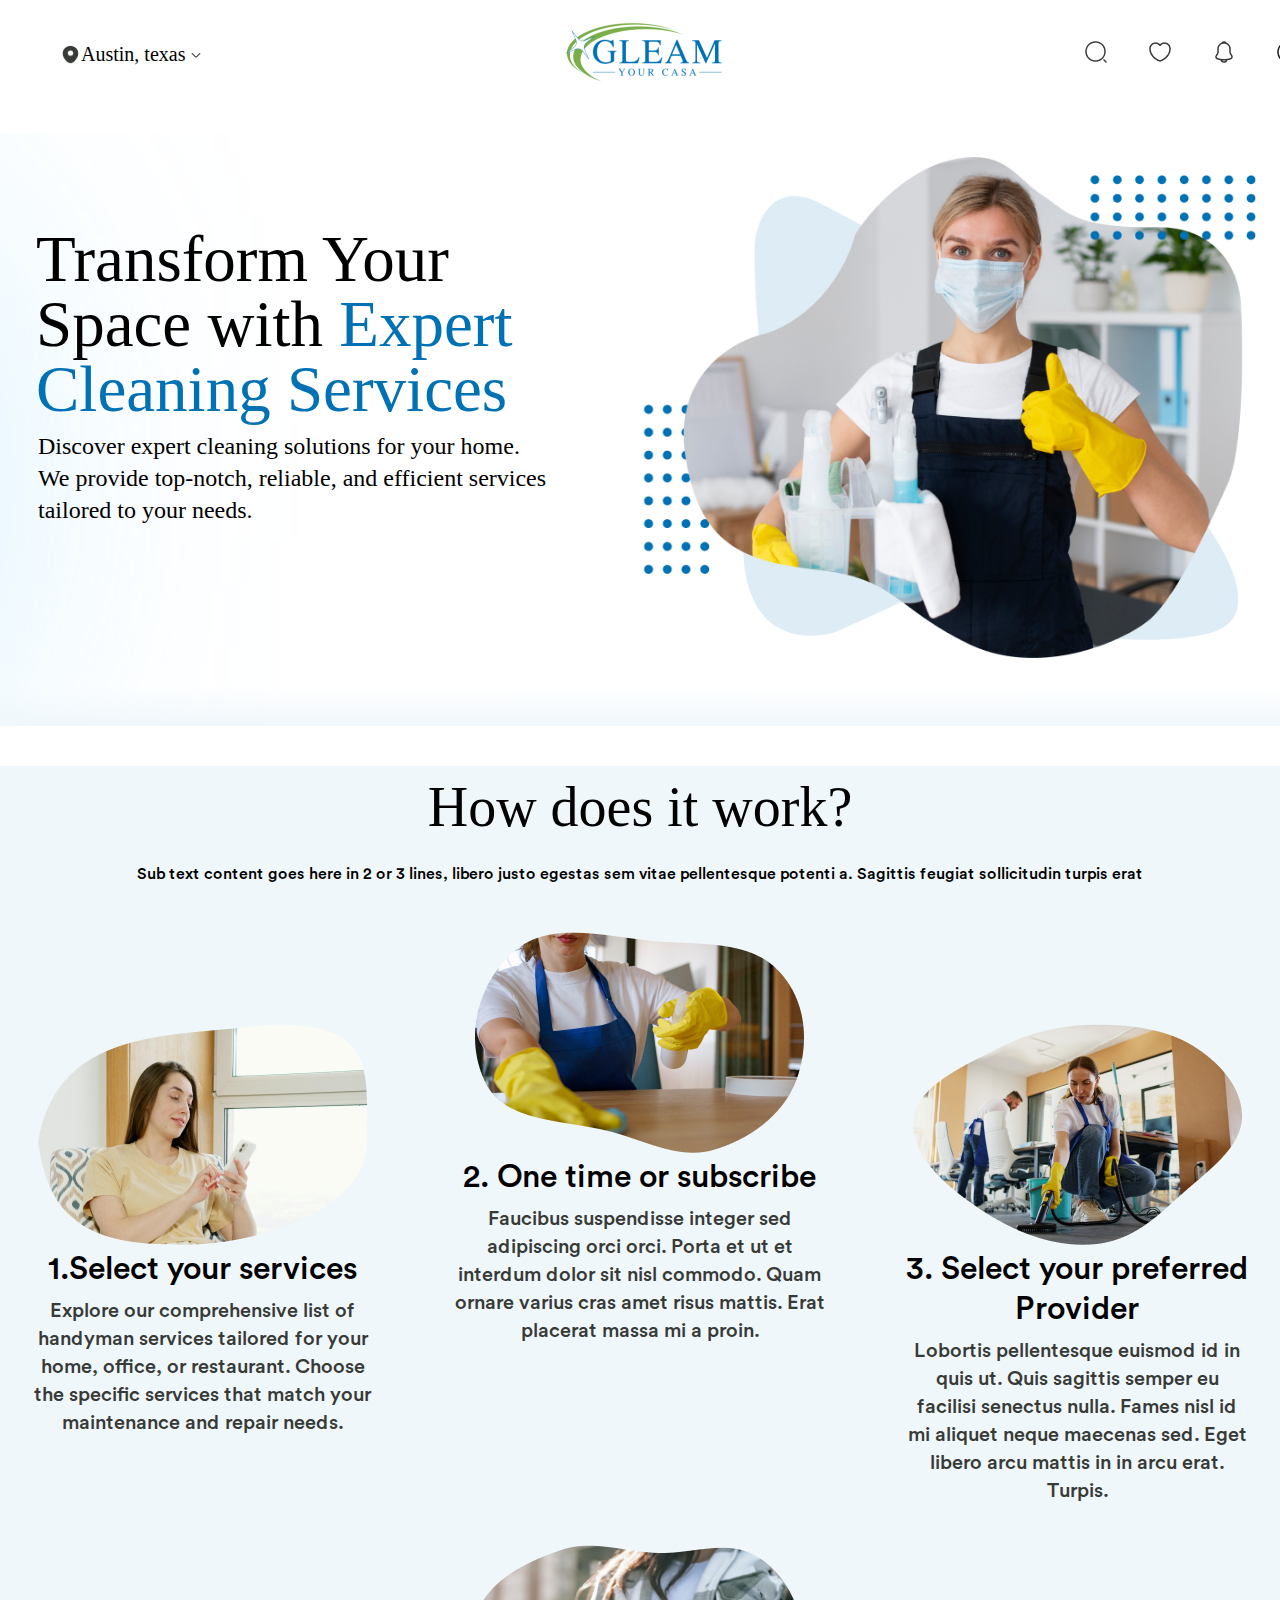
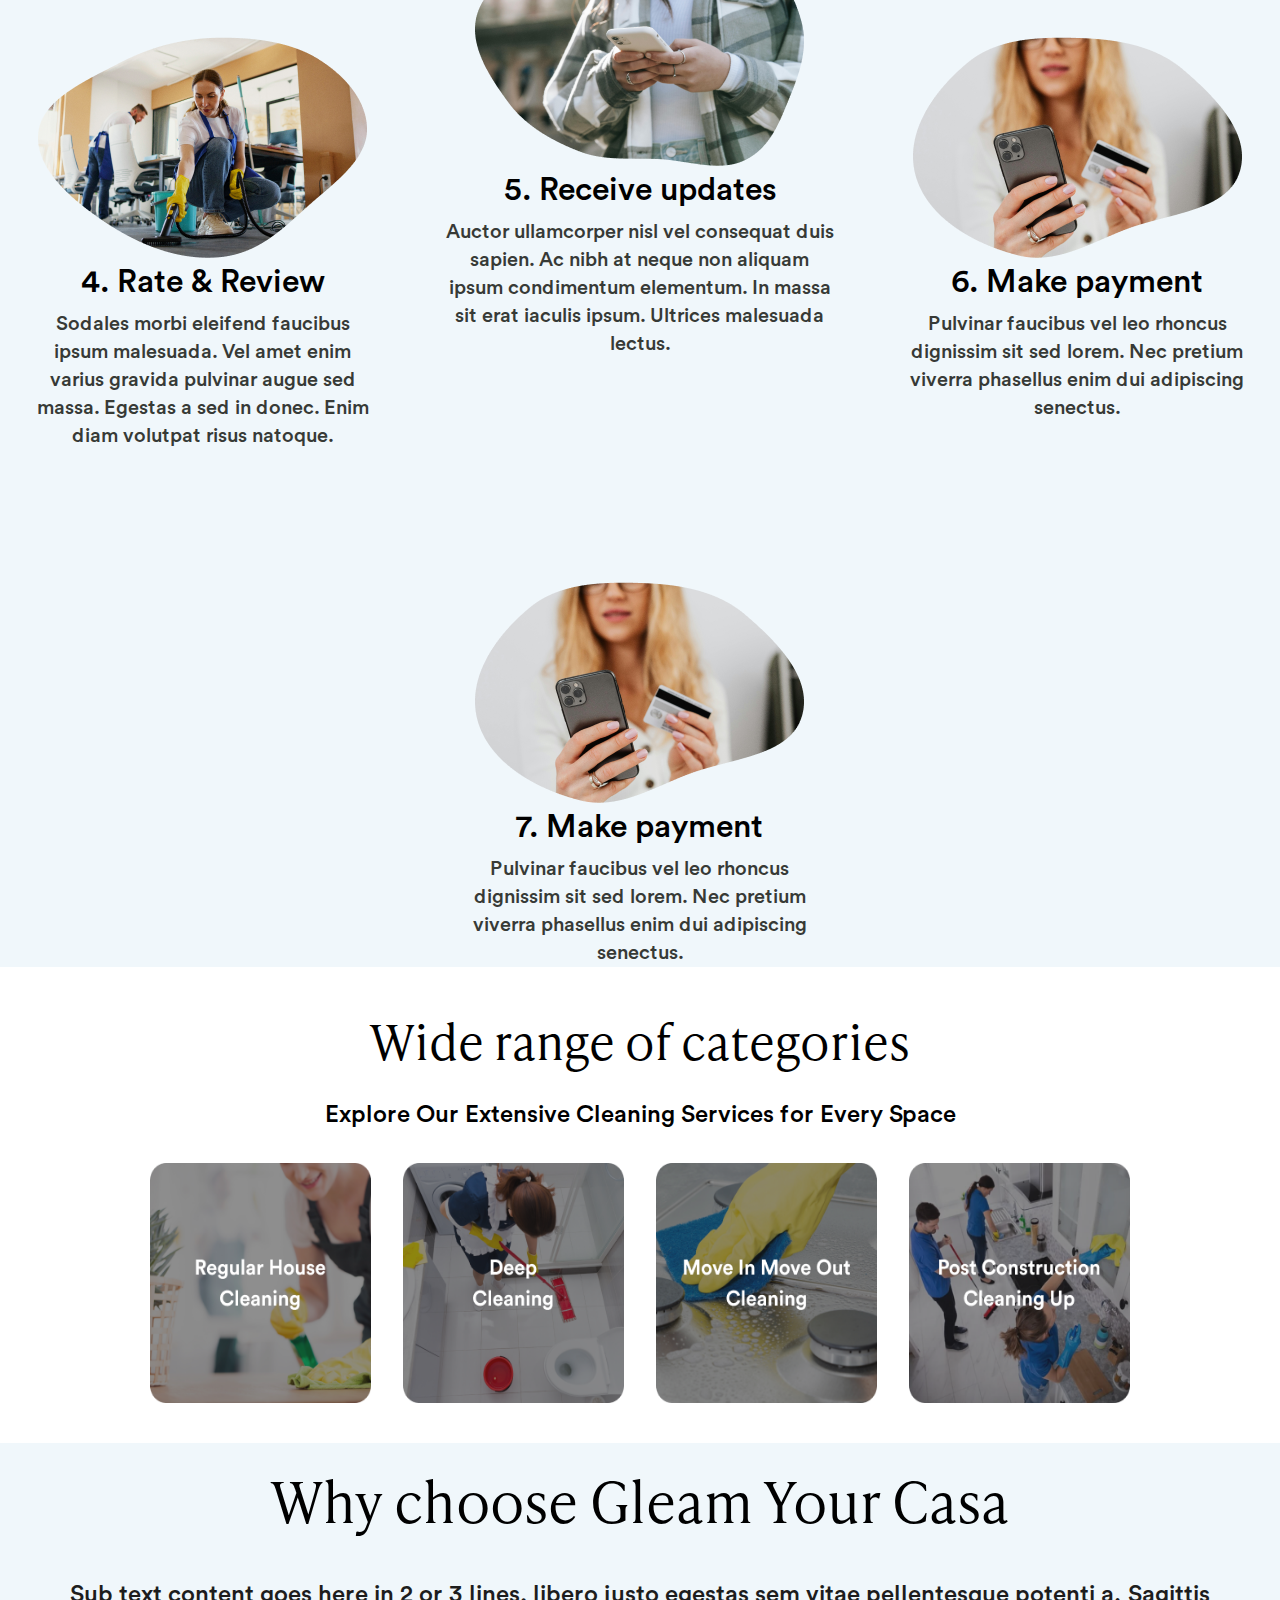
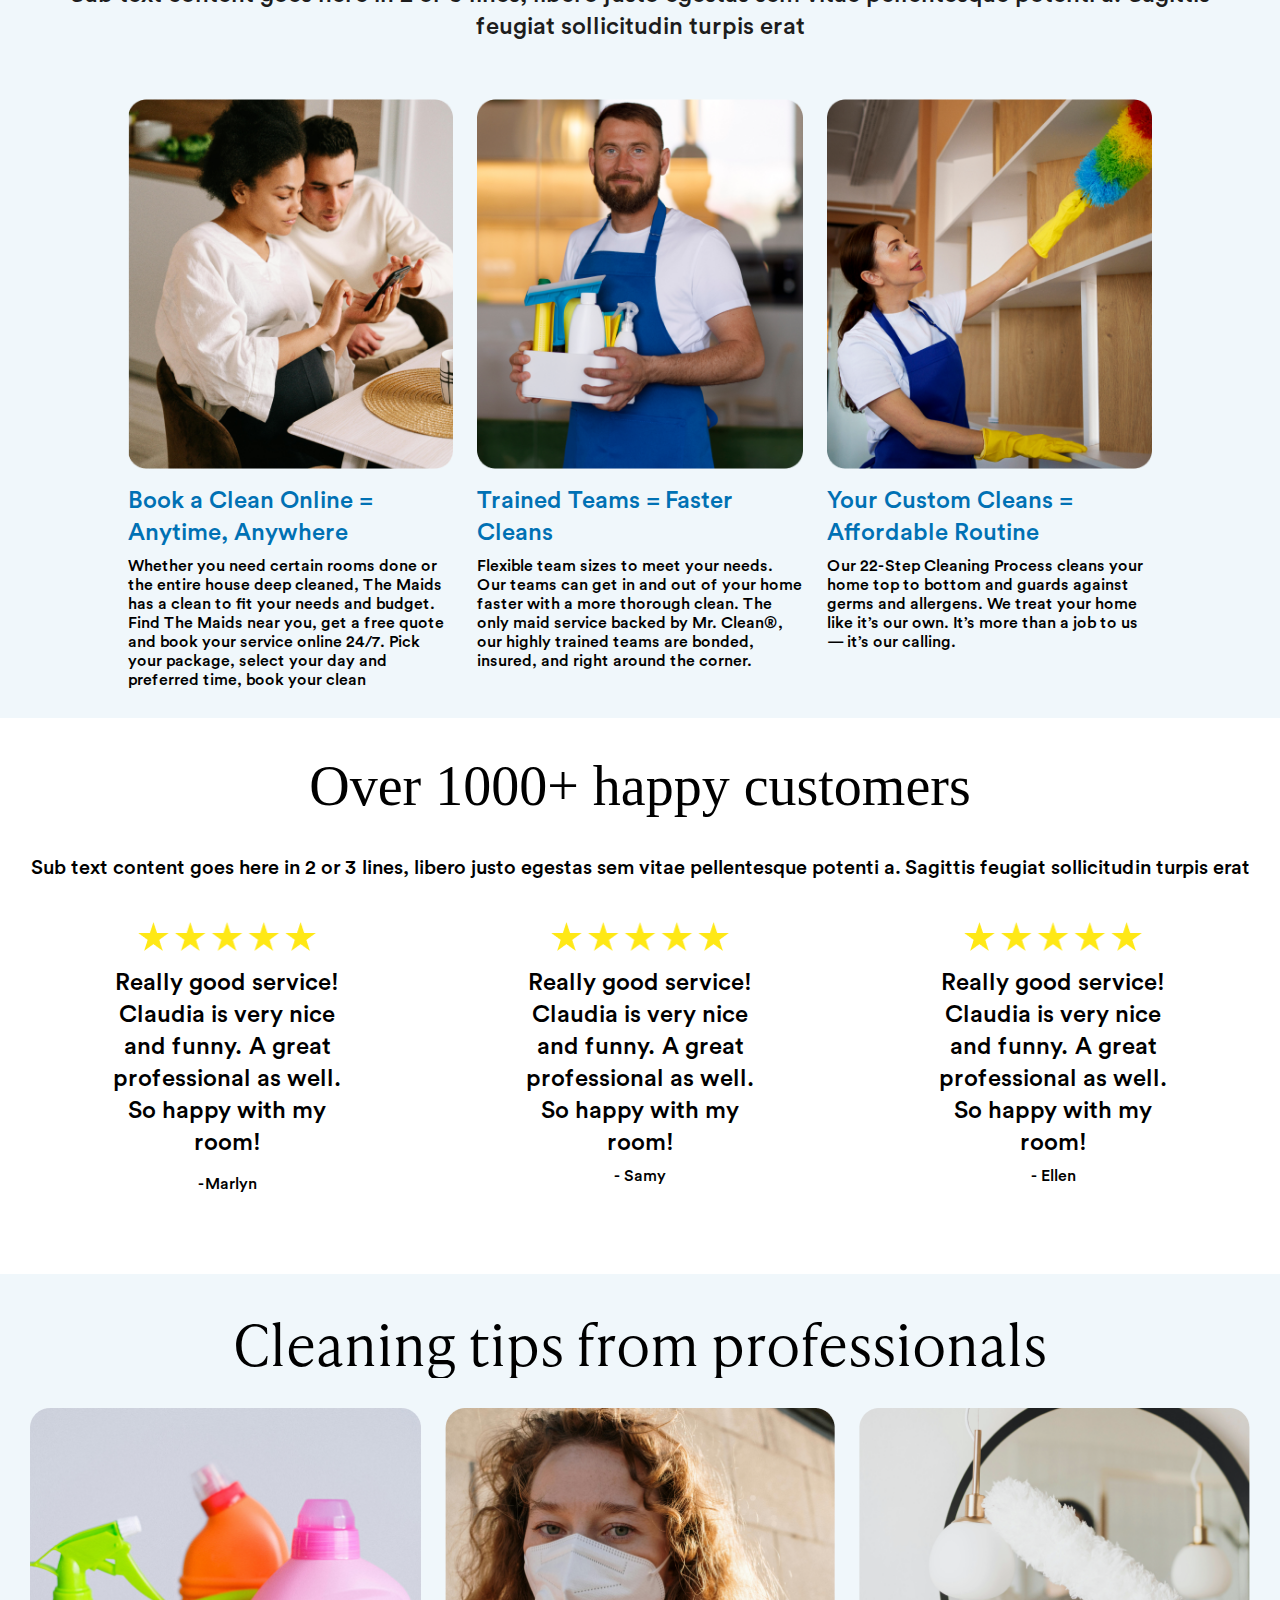
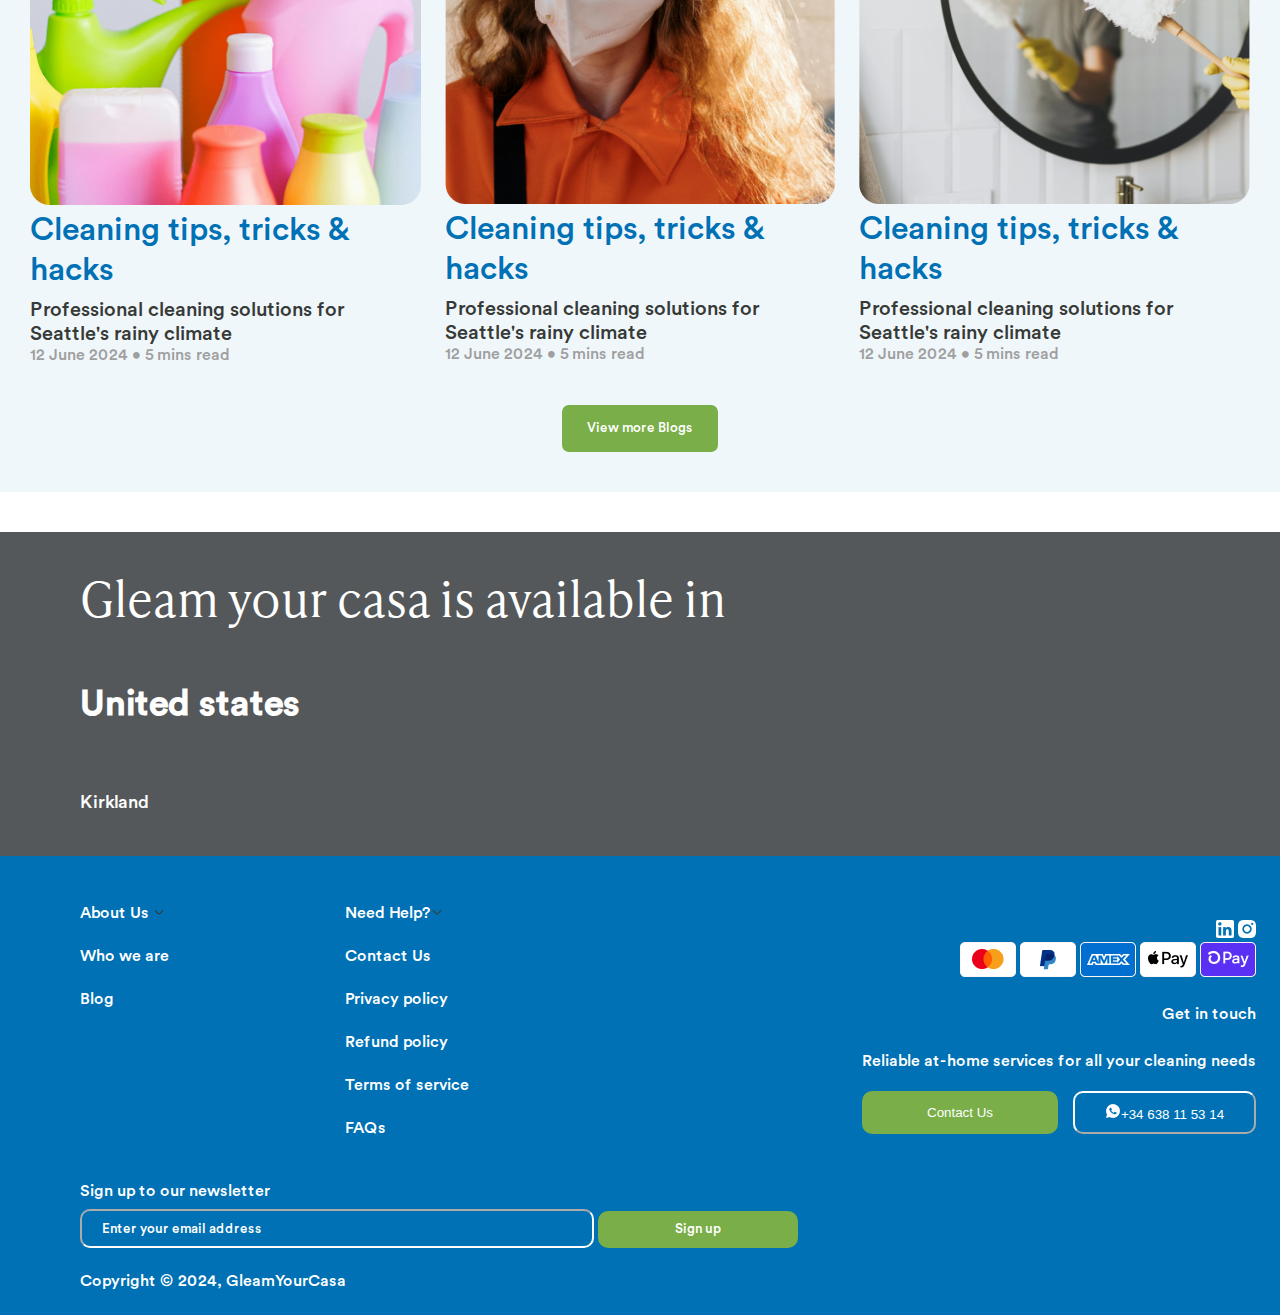
==== index.html @ fd661db0 "third-commit1" ====
<!DOCTYPE html>
<html lang="en">
<head>
    <meta charset="UTF-8">
    <meta name="viewport" content="width=device-width, initial-scale=1.0">
    <title>Gleam Your Casa</title>
    <link rel="stylesheet" href="style.css">
</head>
<body>
    <div class="container">

    <nav style="position: sticky; top: 0; z-index: 999; background: #fff;" class="nav">
        <div class="xl-nav-h-w pt-3 px-5">
        <div class="d-px-5 xs-d-flex xs-justify-content-between min-d-flex min-justify-between d-flex d-justify-between xl-flex xl-justify-between " >
            <div class="xs-d-none min-dis-none d-flex d-items-center  xl-flex  xl-items-center" >
                <img style="width: 21px; height: 21px;" src="./public/vuesax-bold-locationx 1.png" alt="flag">
                <p style="font-size: 20px;"> Austin, texas <img class="cursor" src="./public/arrow-down.png" alt="arrow"></p>
            </div>

            <div class="left min-items-center xs-items-center xs-justify-content-betweenmin-justify-between min-d-flex  xl-items-center" >
                <a href="#" class="d-none xl-d-none sm-content-center">
                    <img  class="cursor" src="./public/menu.png" alt="menu">
                </a>
                
                    <img class="items-start min-gleam"  src="./public/Gleam.png" alt="company logo">
                
            </div>
            
            <div class="d-flex d-items-center xl-flex xl-items-center min-d-flex min-items-center">
                <ul class="d-flex xl-flex list-none" style="font-size: 20px; gap: 40px; ">
                    <li><a href="#"><img class="cursor xs-d-flex min-d-flex min-items-center" style="width: 24px;" src="./public/search-normal.png" alt="search"></a></li>
                    <li class="cursor xs-d-none min-dis-none"><a href="#"><img src="./public/heart.png" alt="like"></a></li>
                    <li class="cursor xs-d-none min-dis-none"><a href="#"><img src="./public/notification.png" alt="notification"></a></li>
                    <li class="cursor xs-d-none min-dis-none"><a href="#"><img src="./public/profile.png" alt="profile"></a></li>
                </ul>
            </div>
        </div>
        <div class="xs-d-none min-dis-none sm-d-none xl-justify-self-center" style="width: 516px; height: 20px; ">
            <ul class="xl-flex list-none xl-text-decoration xl-justify-between">
                <li><a href="#" class="hover-link">Cleaning Services<img src="./public/arrow-down.png" alt="arrow"></a></li>
                <li><a href="#" class="hover-link">Cleaning Tips</a></li>
                <li><a href="#" class="hover-link">About Us</a></li>
                <li><a href="#" class="hover-link">Contact Us</a></li>
            </ul>
        </div>
    </div>
        
    </nav> 
    
    <div class="crossline1"></div>

<!-- Hero -->
    <div class="xs-d-flex xs-flex-col xs-gap-28 sm-flex sm-flex-col sm-items-center sm-justify-center m5-flex m5-flex-col m5-wh m5-justify-self-center m5-gap sm-gap-28 lg-flex lg-flex-row lg-m xl-flex xl-flex-row xl-m border xl-justify-evenly 
    flex-2xl justify-evenly-2xl ">
    
        <div class="w-100 xs-w-376  xs-wrap xs-d-flex xs-flex-col xs-text-center 
        
        sm-flex sm-flex-col sm-items-center sm-text-center xl-px-1 xl-p xl-text-left xl-justify-start xl-justify-items-start w-100 xl-height
        flex-2xl flex-col-2xl m5-justify-items-center m5-pt m5-plr lg-p lg-height lg-text-left h-w-2xl ">
        <div class="glow-effect-2"></div>
        <div class="m5-text-center glow-effect-2-lg    ">
            <h1 class="main xs-text-3xl m5-text-5xl m5-mhw-h1 xs-mhw-h1  xs-justify-self-center  h1 sm-text-6xl font-adobe sm-m-2 lg-text-6xl  xl-text-6xl text-8xl-2xl d-l80">Transform Your Space with <span style="color: #0071B4;">Expert Cleaning Services</span></h1>
            <p class="d-p-10 d-text-2xl d-l33 main xs-justify-self-center xs-text-base m5-text-xl m3-text-4xl sm-text-base xl-self-start xl-text-2xl text-6xl-2xl ">Discover expert cleaning solutions for your home.<br />
                We provide top-notch, reliable, and efficient services<br/>tailored to your needs.</p>
        </div>
        </div>
        <div class="xs-justify-self-center m5-mw xs-mw-343 col-6-2xl sm-img-mx-w flex-50">
            <img class="w-100 m5-wh sm-img-w" src="./public/img1.jpg" alt="cleaning_img">
        </div>
    </div>
    
    <div class=" crossline"></div>
    <div class="crossline1"></div>

    <div style="background: #F0F7FB;">
        <div class="xs-h-w xs-justify-self-center xs-text-center xs-p-lr sm-flex sm-flex-col sm-text-center border m5-text-center d-flex d-flex-col text-gap1
                    flex-2xl flex-col-2xl">
            <h3 class="  m5-text-4xl font-display sm-text-3_xl sm-m-2 d-text-5_xl">How does it work?</h3>
            <p class="m5-text-xl sec xs-text-base m-2xl-p">Sub text content goes here in 2 or 3 lines, libero justo egestas sem vitae pellentesque potenti a.
            Sagittis feugiat sollicitudin turpis erat</p>
        </div>
    </div>
    <div style="background: #F0F7FB;" class="crossline1"></div>
    <div class="lg-container sm-border">
        <div style="background: #F0F7FB;" class="lg-container xs-text-center xs-gap xs-d-flex xs-flex-col xl-gap xl-grid-template-col grid-2xl grid-template-col-2xl grid-col-gap2-2xl xl-box-border  xl-justify-evenly lg-grid lg-grid-col mt-flex-25 mt m5-text-center ">
            <div class="xs-w-376 w-100 sm-justify-items-center sm-text-center sm-m-2 bg-color lg-pt rounded-sm xl-flex-grow-basis mt-flex-25 mt-card" >
                <div class="sm-container ">
                    <img class="border m5-mw" src="./public/Ellipse 5.png" alt="service">
                </div>
                <h3  class="cs sm-text-4xl">1.Select your services</h3>
                <p style="color:#373A36;" class="cs sec sm-text-xl">Explore our comprehensive list of handyman services tailored for your home, office, or restaurant.
                    Choose the specific services that match your maintenance and repair needs.</p>
            </div>
            <div class="sm-justify-items-center sm-text-center sm-m-2 bg-color mt-flex-25 rounded-sm xl-flex-grow-basis " >
                <img class="m5-mw" src="./public/Vector.png" alt="subscribe">
                <h3 class="cs sm-text-4xl">2. One time or subscribe</h3>
                <p style="color:#373A36;
;" class="cs sm-text-xl">Faucibus suspendisse integer sed adipiscing orci orci. Porta et ut et interdum dolor sit nisl
                    commodo. Quam ornare varius cras amet risus mattis. Erat placerat massa mi a proin.</p>
            </div>
            <div class="sm-justify-items-center sm-text-center sm-m-2 bg-color rounded-sm  lg-pt mt-card mt-flex-25 xl-flex-grow-basis" >
                <img class="m5-mw" src="./public/Vector (1).png" alt="Provider">
                <h3 class="cs sm-text-4xl">3. Select your preferred Provider</h3>
                <p style="color:#373A36;" class="cs sm-text-xl">Lobortis pellentesque euismod id in quis ut. Quis sagittis semper eu facilisi senectus nulla. Fames
                    nisl id mi aliquet neque maecenas sed. Eget libero arcu mattis in in arcu erat. Turpis.</p>
            </div>
            <div class="sm-justify-items-center sm-text-center sm-m-2 bg-color rounded-sm lg-pt xl-flex-grow-basis mt-flex-25 mt-card" >
                <img class="m5-mw" src="./public/Vector (1).png" alt="Review">
                <h3 class="cs sm-text-4xl">4. Rate & Review </h3>
                <p style="color:#373A36;" class="cs sm-text-xl">Sodales morbi eleifend faucibus ipsum malesuada. Vel amet enim varius gravida pulvinar augue sed
                    massa. Egestas a sed in donec. Enim diam volutpat risus natoque.</p>
            </div>
            <div class="sm-justify-items-center sm-text-center sm-m-2  bg-color rounded-sm xl-flex-grow-basis mt-flex-25">
                <img class="m5-mw" src="./public/Vector (3).png" alt="updates">
                <h3 class="cs sm-text-4xl">5. Receive updates</h3>
                <p style="color:#373A36;" class="cs sm-text-xl">Auctor ullamcorper nisl vel consequat duis sapien. Ac nibh at neque non aliquam ipsum condimentum
                    elementum. In massa sit erat iaculis ipsum. Ultrices malesuada lectus.</p>
            </div>
            <div class="sm-justify-items-center sm-text-center sm-m-2 bg-color rounded-sm lg-pt xl-flex-grow-basis mt-flex-25 mt-card">
                <img class="m5-mw" src="./public/Vector (2).png" alt="updates">
                <h3 class="cs sm-text-4xl">6. Make payment</h3>
                <p style="color:#373A36;" class="cs sm-text-xl">Pulvinar faucibus vel leo rhoncus dignissim sit sed lorem. Nec pretium viverra phasellus enim dui adipiscing senectus.</p>
            </div>
            <div class="special sm-justify-items-center sm-text-center sm-m-2 bg-color rounded-sm lg-pt xl-flex-grow-basis mt-flex-25 mt-card"">
                <img class="m5-mw" src="./public/Vector (2).png" alt="updates">
                <h3 class="cs sm-text-4xl">7. Make payment</h3>
                <p style="color:#373A36;" class="cs sm-text-xl">Pulvinar faucibus vel leo rhoncus dignissim sit sed lorem. Nec pretium viverra phasellus enim dui adipiscing senectus.</p>
            </div>
            
        </div>
        <div class="xl-flex flex-2xl xl-box-border">
           
        </div>
    </div>
   
    <div class="crossline1"></div>
    <!-- Categories -->
    <div class="m5-container p-xl-5">
        <div class="xs-mw-343 xs-justify-self-center xs-text-center sm-text-center m5-text-center sm-text-4xl m-card-2xl xl-flex xl-flex-col xl-items-center flex-2xl flex-col-2xl items-center-2xl">
            <h3 class="ivy m5-text-4xl f-100 sm-m-2 xl-text-5xl xl-pb xs-text-3_xl text-5_xl-2xl">Wide range of categories</h3>
            <h6 class="cs f-450 xs-text-base sm-m-2 m5-text-xl xl-text-2xl text-xl-2xl">Explore Our Extensive Cleaning Services for Every Space</h6>
        </div>
        <div class="xs-grid xs-grid-col sm-text-center lg-grid lg-grid-template-col lg-grid-col-gap lg-justify-center grid-2xl grid-template-columns-2xl grid-col-gap-2xl grid-row-gap-2xl m5-grid m5-justify-self-center m5-grid-col m5-img-gap xs-img-gap xs-justify-self-center xl-m-t xl-grid xl-gap xl-grid-auto-rows xl-grid-template-columns xl-justify-self-center xl-width mx-w-2xl m-t-2xl lg-mw mt-4 sm-p-lr mt-mw  ">
           <img class="cursor m5-cat-img xs-img lg-img" src="./public/Card 1.png" alt="cleaning">
            <img class="cursor m5-cat-img m5-img xs-img lg-img" src="./public/Card 6.png" alt="cleaning">
            <img class="cursor m5-cat-img m5-img xs-img lg-img" src="./public/Card 7.png" alt="cleaning">
            <img class="cursor m5-cat-img m5-img xs-img lg-img" src="./public/Card 8.png" alt="cleaning">
            <!-- <img class="m5-img xs-img" src="./public/Card 8.png"> -->
        </div>
    </div>

    <div class="crossline1"></div>
    <!-- WHY CHOOSE -->
    <div style="background: #F0F7FB;" class="p-20 xs-justify-items-center m5-justify-items-centersm-flex sm-flex-col sm-items-center p-7 ">
        <div class=" xs-text-center xs-justify-items-center gleam-2xl m-block-2xl sm-flex sm-flex-col sm-items-center sm-text-center m5-text-center d-flex d-flex-col text-gap text-center-2xl justify-self-center-2xl">
            <h3 class="xs-text-3_xl m5-text-4xl xl-text-5_xl xl-pb ivy m-block-2xl text-5xl-2xl sm-h2 sm-text-center text-7xl-2xl">Why choose Gleam Your Casa</h3>
            <p class="cs xs-text-base xl-text-2xl m5-text-xl p sm-p h16-lg">Sub text content goes here in 2 or 3 lines, libero justo egestas sem vitae pellentesque potenti a.
                Sagittis feugiat sollicitudin turpis erat</p>
        </div>
        <div style="background: #F0F7FB;" class="crossline1"></div>

        <section class="m-t-2xl services">
        <div style="gap: 24px;" class=" m5-flex m5-flex-col sm-flex sm-flex-col lg-flex lg-flex-row xl-flex xl-flex-row xl-gap-35 xl-p-0-100  flex-2xl gap-50-2xl flex-2xl flex-row-2xl">
            <div class="sm-flex sm-flex-col sm-w-100">
                <img class="m5-wh xs-why-img sm-w-100" src="./public/Rectangle 42410.png" alt="booking">
                <div class="xs-why-text">
                <p class="cs xs-text-xl sm-h-20 sm-mt-4 sm-mb-2 xl-text-2xl text-4xl-2xl" style="color: #0071B4;">Book a Clean Online = Anytime, Anywhere </p>
                <p class="cs xs-text-base sm-h-16 mt-1 text-2xl-2xl">Whether you need certain rooms done or the entire house deep cleaned, The Maids has a clean to fit
                    your needs and budget. Find The Maids near you, get a free quote and book your service online 24/7.
                    Pick your package, select your day and preferred time, book your clean</p>
                </div>
                </div>

                <div class="sm-flex sm-flex-col sm-w-100">
                <img class="m5-wh xs-why-img sm-w-100" src="./public/pexels-liliana-drew-9462614 1.png" alt="teams">
                <div class="xs-why-text">
                <p class="cs xs-text-xl sm-h-20 sm-mt-4 sm-mb-2 xl-text-2xl text-4xl-2xl" style="color: #0071B4;" >Trained Teams = Faster Cleans</p>
                <p class="cs xs-text-base sm-h-16 mt-1 text-2xl-2xl">Flexible team sizes to meet your needs. Our teams can get in and out of your home faster with a more
                    thorough clean. The only maid service backed by Mr. Clean®, our highly trained teams are bonded,
                    insured, and right around the corner.
                </p>
            </div>
            </div>
            <div class="sm-flex sm-flex-col sm-w-100">
                <img class="m5-wh xs-why-img sm-w-100" src="./public/pexels-liliana-drew-9462307 1.png" alt="routine">
                <div class="xs-why-text">
                <p class="cs xs-text-xl sm-h-20 sm-mt-4 sm-mb-2 xl-text-2xl text-4xl-2xl" style="color: #0071B4;" >Your Custom Cleans = Affordable Routine</p>
                <p class="cs xs-text-base mt-1 text-2xl-2xl">Our 22-Step Cleaning Process cleans your home top to bottom and guards against germs and allergens. We treat your home like it’s our own. It’s more than a job to us — it’s our calling.
                </p>
            </div>
            </div>
        </div>
        </section>
    </div>

    <!-- Rating -->
     
    <div class="xs-d-none m5-d-none dis-none  pb-4 pt-3 sm-flex sm-flex-col sm-text-center sm-items-center ">
        <div class="gap-1 mt-4 d-flex d-flex-col text-gap ">
            <h3 class="ivy h2 font-display title xl-text-5_xl text-5xl-2xl ">Over 1000+ happy customers</h3>
            <p class="cs sm-h-16 mt-1 h16-lg xl-text-xl">Sub text content goes here in 2 or 3 lines, libero justo egestas sem vitae pellentesque potenti a.
                Sagittis feugiat sollicitudin turpis erat</p>
        </div>

        <div class="crossline1"></div>
        
        <div class="cs lg-mw lg-gap lg-flex  xl-flex xl-justify-between xl-p-3">
            <div class="xl-p-3">
                <p class="mb-0">
                    <img src="./public/Frame 20.png" alt="Customer-review" title="Customer-review" width="180px" height="32px" class="jsx-116339f522078704 object-fit-cover">
                </p>
                <p class="sm-h-20 xl-text-2xl mb-0 mt-1">Really good service! Claudia is very nice and funny. A great professional as well. So happy with my room!</p>
                <p class="sm-h-16 mb-1 mt-1">-Marlyn</p>
            </div>
            <div class="xl-p-3">
                <p class="mb-0 ">
                    <img src="./public/Frame 20.png" alt="Customer-review" title="Customer-review" width="180px" height="32px" class="jsx-116339f522078704 object-fit-cover">
                </p>
                <p class="sm-h-20 xl-text-2xl mb-0 mt-1">Really good service! Claudia is very nice and funny. A great professional as well. So happy with my room!</p>
                <p class="sm-h-16 mb-0 mt-1">- Samy</p>
            </div>
            <div class="xl-p-3">
                <p class="mb-0 ">
                    <img src="./public/Frame 20.png" alt="Customer-review" title="Customer-review" width="180px" height="32px" class="jsx-116339f522078704 object-fit-cover">
                </p>
                <p class="sm-h-20 xl-text-2xl mb-0 mt-1">Really good service! Claudia is very nice and funny. A great professional as well. So happy with my room!</p>
                <p class="sm-h-16 mb-0 mt-1">- Ellen</p>
            </div>
        </div>
    </div>
    
    <div class="crossline1"></div>

    <!-- TIPS -->
    <div style="background: #F0F7FB;" class="xs-justify-items-center sm-border sm-flex sm-flex-col sm-nav-padding sm-items-center
    xl-flex flex-col-2xl">
        
        <p class="ivy xs-tips-box xs-text-center xs-text-3_xl m5-text-4xl m5-text-center xl-text-5_xl sm-h2 ">Cleaning tips from professionals</p>
        <div style="background: #F0F7FB;" class="xs-tips-box crossline2"></div>

        <div style="gap: 24px;" class="xs-d-flex xs-flex-col sm-flex sm-flex-col m5-flex m5-flex-col lg-flex lg-flex-row xl-flex xl-flex-row flex-2xl flex-row-2xl">
        <div class="cs xs-tips-box sm-w-100">
                <img class="cursor xs-tips sm-w-100 m5-wh" src="./public/pexels-shvetsa-5217897 1.png" alt="Cleaning Products">
                <h3 class="xs-text-xl sm-text-4xl " style="color: #0071B4;">Cleaning tips, tricks & hacks</h3>
                <p style="color: #373A36;" class="xs-text-base sm-h-20">Professional cleaning solutions for Seattle's rainy climate</p>
                <span style="color: #9f9f9f;">12 June 2024 • 5 mins read</span>
        </div>
        <div class="cs xs-tips-box sm-w-100">
                <img class="cursor xs-tips sm-w-100 m5-wh" src="./public/pexels-cottonbro-9245150 1.png" alt="Professional Cleaner">
                <h3 class="xs-text-xl sm-text-4xl" style="color: #0071B4;">Cleaning tips, tricks & hacks</h3>
                <p style="color: #373A36;" class="xs-text-base sm-h-20">Professional cleaning solutions for Seattle's rainy climate</p>
                <span style="color: #9f9f9f;">12 June 2024 • 5 mins read</span>
        </div>
        <div class="cs xs-tips-box sm-w-100">
                <img class="cursor xs-tips sm-w-100 m5-wh" src="./public/pexels-karolina-grabowska-4239031 1.png" alt="Cleaning Mirror">
                <h3 class="xs-text-xl sm-text-4xl" style="color: #0071B4;">Cleaning tips, tricks & hacks</h3>
                <p style="color: #373A36;" class="xs-text-base sm-h-20">Professional cleaning solutions for Seattle's rainy climate</p>
                <span style="color: #9f9f9f;">12 June 2024 • 5 mins read</span>
        </div>
        </div>
        <div class="xs-b-t m5-b-t sm-b-t lg-b-t">
        <button style="color: #ffffff; " class="xs-text-base cs button sm-text-center m5-text-base m5-text-center">View more Blogs</button>
        </div>
    </div>

    <div class="crossline1"></div>

    
</div>
</div>
<div style="background: #55585A; background-image: url(https://gleamurcasa.gumlet.io/Frame_1000004848_3bd12e44c8.png);" class="xs-loc m5-loc pb-3 pt-3 ">
        <div style="color: #ffffff;" class="container d-p-20 xs-p mt-4 mb-4 d-flex d-flex-col gap pl-32">
        <p class="ivy xs-text-3_xl m5-text-3_xl f-100 text-5xl" >Gleam your casa is available in</p>
        <p class="mt-4 mb-4 xs-text-lg cs xs-text-lg f-700 text-4xl">United states</p>
        <p class="cs xs-text-base m5-text-base f-450 text-lg"> Kirkland</p>
        </div>
</div>

<!-- footer -->
<footer class="pt-5 " >
<div style="display: flex; flex-direction: column; margin: auto;" class="container d-p">
<div class="mx-5 ">
<div class="d-flex d-100">

<div style="color: #ffffff; " class="xs-d-flex xs-flex-col d-flex d-m50 d-justify-around d-gap50 cs min-d-flex min-flex-col min-gap min-hw">
    <div class="min-d-flex d-flex d-flex-col d-gap min-flex-col min-gap1">
        <p>About Us <img style="color: #ffffff;" src="./public/arrow-down.png" alt="arrow"> </p>
        <p>Who we are</p>
        <p>Blog</p>
    </div>
    <div class="min-d-flex min-flex-col min-gap1 d-gap d-flex d-flex-col">
        <p>Need Help?<img style="color: #ffffff;" src="./public/arrow-down.png" alt="arrow"></p>
        <p>Contact Us</p>
        <p>Privacy policy</p>
        <p>Refund policy</p>
        <p>Terms of service</p>
        <p>FAQs</p>
    </div>
</div>

<img class="d-none" style="max-width: 908px; max-height: 10px; width: 100%;" src="./public/Line 7824.png" alt="line">

<div class="min-d-flex min-flex-col min-gap my-4 min-wf d-m50 d-flex d-flex-col d-items-end">
    <div class="social-media min-d-flex min-gap"  >
        <a href="#"><img src="./public/ln.png" alt="linkedin"></a>
        <a href="#"><img src="./public/insta.png" alt="instagram"></a>
    </div>
    <div class="payment-icons min-wf min-d-flex min-justify-between" >
        <img src="./public/Group 136190.png" alt="Mastercard">
        <img src="./public/Group 136192.png" alt="Paypal">
        <img src="./public/Group 136193.png" alt="American Express">
        <img src="./public/Group 136194.png" alt="Apple Pay">
        <img src="./public/Group 136195.png" alt="Pay">
    </div>
    <div style="color: white;" class="cs min-dis-none mb-1 d-flex d-flex-col d-item-end d-gap-30 mt-4 d-text-right">
        <h4>Get in touch</h4>
        <p>Reliable at-home services for all your cleaning needs</p>
        <div style="gap: 15px;" class="buttons min-wf min-d-flex d-flex">
            <button class="button-4">Contact Us</button>
            <button  class="button-3"><img style="color: black;" src="./public/icons8-whatsapp 1.png" alt="whatsapp">+34 638 11 53 14</button>
        </div>
    </div>
</div>

</div>

<div style="color: #ffffff;" class="min-wf min-h mb-1">
    <h4 class="cs">Sign up to our newsletter</h4>
    <form style="gap: 10px;" class="min-d-flex">
      <input style=" border-color: white; border-radius: 10px; background: transparent; color: #ffffff;"  type="email" class="placeholder" placeholder="Enter your email address" />
      <button type="submit" class="cs view-more button-1 button-5">Sign up</button>
    </form>
</div>

<img class="d-none" style="max-width: 908px; width: 100%; max-height: 10px;"  src="./public/Line 7824.png">

<div style="color: white;" class="cs d-none mb-1 min-d-flex min-flex-col min-gap             ">
    <h4>Get in touch</h4>
    <p>Reliable at-home services for all your cleaning needs</p>
    <div style="gap: 15px;" class="buttons min-wf min-d-flex">
        <button class="button-2">Contact Us</button>
        <button  class="button-3  "><img style="color: black;" src="./public/icons8-whatsapp 1.png" alt="whatsapp">+34 638 11 53 14</button>
    </div>
</div>

<div style="color: white;" class="cs mt-4 mb-4">
    <p>Copyright © 2024, GleamYourCasa</p>
</div>

</div>
</div>

</footer>
</body>
</html>
---- style.css ----
@import url('https://fonts.googleapis.com/css2?family=Playfair+Display:ital,wght@0,400..900;1,400..900&family=Plus+Jakarta+Sans:ital,wght@0,200..800;1,200..800&display=swap');
@font-face{
    font-family: Adobe Caslon Pro;
    src: url(./font/Adobe\ Caslon\ Pro.otf); 
}
@font-face {
    font-family: "Playfair Display", serif;
    src: url('https://fonts.googleapis.com/css2?family=Playfair+Display:ital,wght@0,400..900;1,400..900&family=Plus+Jakarta+Sans:ital,wght@0,200..800;1,200..800&display=swap');  
}
@font-face {
    font-family: ivy-presto-display;
    src: url(./font/ivy-presto-text-light.otf);
}
@font-face {
    font-family: Circular Std;
    src: url(./font/Circular\ Std\ Font.ttf);
}
body{
    overflow-x: hidden;
}
*{
    /* box-sizing: border-box; */
    /* max-width: 1440px; */
    /* justify-self: center; */
    margin: 0;
    padding: 0;
}
.container{
    max-width: unset;
    max-width: 1440px;
    width: 100%;
    margin: auto;
    height: 100%;
}
.f-100{
    font-weight: 100;
}
.f-450{
    font-weight: 450;
}
.f-700{
    font-weight: 700;
}
.ivy{
    font-family: ivy-presto-display;
    font-weight: 100;
}
.crossline{
    width: 100%;
    height: 40px;
    /* background-color: #62c5ff; */
    background: linear-gradient(180deg, #F0F7FB00, #F0F7FB);
}
.main h1{
    font-family: "Playfair Display", serif;

}
.ivy{
    font-family: ivy-presto-display;
}
.main p{
    font-family: Adobe Caslon Pro;
}
.sec ,.cs{
    font-family: Circular Std;
    /* font-weight: 100; */
}
.p{
    font-weight: 450;
}

.mb-0{
    margin-bottom: 0;
}
.mb-1{
    margin-bottom: 0.5;
}
.mt-1{
    margin-top: 0.5rem;
}
.my-4{
    margin-top: 1rem;
    margin-bottom: 1rem;
}	/*16px*/
.mt-4{
    margin-top: 1.5rem;
}
.mb-4{
    margin-bottom: 1.5rem;
}
.mb-1{
    margin-block: 1rem;
}
.pb-4, .py-4 {
    padding-bottom: 1.5rem !important;
}
.pt-3, .py-3 {
    padding-top: 1rem !important;
}
.pt-5{
    padding-top: 3rem;
}
.pb-3{
    padding-bottom: 1rem;
}
.gap-1 {
    gap: .25rem;
}
.title {
    font-size: 2rem;
}
.font-display {
    font-family: IvyPresto-display;
    font-weight: 100;
}
.h1, .h2, .h3, .h4, .h5, .h6, h1, h2, h3, h4, h5, h6 {
    margin-bottom: .5rem;
    font-weight: 500;
    line-height: 1.2;
}
h1, h2, h3, h4, h5, h6 {
    margin-top: 0;
    margin-bottom: .5rem;
}
.button{
    max-width: 213px;
    width: 100%;
    padding: 15px 25px;
    border-radius: 7px;
    background: #79AE48;
    border: none;
}


.button-2{
    max-width: 143px;
    width: 100%;
    max-height: 43px;
    height: 100%;
    padding: 10px 20px;
    border-radius: 10px;
    background: #79AE48;
    border: none;
    color: #ffffff;
}
.button-4{
    max-width: 210px;
    width: 100%;
    max-height: 53px;
    height: 100%;
    padding: 10px 20px;
    border-radius: 10px;
    background: #79AE48;
    border: none;
    color: #ffffff;
}
.button-3{
    max-width: 183px;
    width: 100%;
    max-height: 43px;
    height: 100%;
    padding: 10px 20px;
    border-radius: 10px;
    background: transparent;
    border-color:white;
    color: #ffffff;
}
.mx-5{
        margin-left: 1.25rem;
        margin-right: 5.25rem;
	}	/*20px*/
.crossline1{
    width: 100%;
    height: 40px;
    background: white;
 }
 .crossline2{
    width: 100%;
    height: 30px;
    background: white;
 }
 footer{
    overflow-x: hidden;
    background-color: #0071b4;
 }
 ::placeholder{
    color: white;
    font-family: Circular Std;
    border: 1px white;
 }
 .list-none{
    list-style-type: none;
}
.glow-effect-2 {
    position: absolute;
    width: 420px;
    height: 420px;
    left: -40%;
    top: 30%;
    background: #62c5ff;
    opacity: .5;
    filter: blur(177.59px);
    z-index: -1;
}
.special{
    grid-column: 2/3;
}
a {
    text-decoration: none;
    display: inline-block;
    color: black;
}
.cursor{
    cursor: pointer;
}



 
@media(max-width:376px){
    .xs-loc{
        max-width: 375px;
        width: 100%;
        max-height: 252px;
        height: 100%;
    }
    .xs-d-none{
        display: none;
    }
    .xs-justify-items-center{
        justify-items: center;
    }
    .xs-tips{
        max-width: 350px;
        width: 100%;
        max-height: 350px;
        height: 100%;
    }
    .xs-tips-box{
        max-width: 350px;
        width: 100%;
    }
    .xs-img{
        max-width: 166px;
        width: 100%;
        max-height: 166px;
        height: 100%;
    }
    .xs-why-img{
        max-width: 350px;
        width: 100%;
        max-height: 389px;
        height: 100%;
    }
    .xs-why-text{
        max-width: 350px;
        width: 100%;
        max-height: 206px;
        height: 100%;
    }
    .xs-grid{
        display: grid;
    }
    .xs-grid-col{
        grid-template-columns: repeat(2,1fr);
    }
    .xs-gap{
        gap: 32px;
    }
    .xs-gap-28{
        gap: 28px;
    }
    .xs-img-gap{
        gap:20px
    }
    .xs-p-lr{
        padding: 1rem 2rem;
    }
    .xs-h-w{
        max-width: 343px;
        max-height: 315px;
    }
    .xs-text-3xl{
        font-size: 1.875rem;
        line-height: 2.25rem;
    } /*30px*/
    .xs-text-3_xl{
        font-size: 2rem;
    } /*32px*/
    .xs-text-5xl{
        font-size: 2.5rem;
        line-height: 1;
    	}	/*48px*/
    .xs-text-xl{
    font-size: 1.25rem;
    line-height: 1.75rem;
    }	/*20px*/
    .xs-text-base{
        font-size: 1rem;
        line-height: 1.5rem;/*16px*/	
    }
    .xs-text-lg{
        font-size: 1.125rem;
        line-height: 1.75rem;
    	}	/*18px*/
    .xs-mhw-h1{
        max-width: 260px;
        width:100%;
        max-height: 129px;
        height: 100%;
    }
    .xs-text-center{
        text-align: center;
    }
    .xs-d-block{
        display: block;
    }
    .xs-flex-col{
        flex-direction: column;
    }
    .xs-items-center{
        align-self: center;
    }
    .xs-justify-self-center{
        justify-self: center;
    }
    .xs-justify-content-between{
        justify-content: space-between;
    }
    .xs-d-flex{
        display: flex;
    }
    .xs-wrap{
        flex-wrap: wrap;
    }
    .xs-d-none{
        display: none;
    }
    .xs-mw-343{
        max-width: 343px;
        width: 100%;
    }
    .xs-w-376{
        max-width: 376px;
    }
    .w-100{
        width: 100%;
        height: 100%;
    }
    .menu-mw{
        height: 24px;
        width: 24px;
    }
    .search-mw{
        height: 21px;
        width: 21px;
    }
    .xs-m-block{
        margin-block: 50px;
    }
    .gleam-mw{
        max-width: 76.85px;
        max-height: 34px;
    }
    .xs-b-t{
        padding-top: 2rem;
    }
    .min-gleam{
        max-width: 76px;
        width: 100%;
        max-height: 35px;
        height: 100%;
    }
}
@media (min-width:377x) and (max-width:500) {
    .m3-text-4xl{
    font-size: 2.25rem;
    line-height: 2.5rem;
	}	/*36px*/

    
}

@media (min-width:377px)and (max-width:638px){
    .p-20{
        padding: 0 20px;
    }
    .xs-justify-items-center{
        justify-items: center;
    }
    .m5-b-t{
        padding-top: 2rem;
        justify-self: center;
    }
    .m5-cat-img{
        max-width: 250px;
        width: 100%;
        max-height: 250px;
        width: 100%;
    }
    .m5-d-none{
        display: none;
    }
    .m5-wh{
        max-width: 600px;
        width: 100%;
    }
    /* .m5-img{
        max-width: 300px;
        width: 100%;
        max-height: 300px;
        height: 100%;
    } */
    .m5-grid{
        display: grid;
    }
    .m5-img-gap{
        gap: 30px;
    }
    .m5-gap{
        gap:28px
    }
    .m5-grid-col{
        grid-template-columns: repeat(2,1fr);
    }
    .mt{
        margin: 2rem;
    }
    .m5-w-h{
        max-width: 640px;
        max-height: 377px;
    }
    .m5-text-5xl{
        font-size: 3rem;
        line-height: 1;	/*48px*/
    }
    .m5-text-4xl{
        font-size: 2.25rem;
        line-height: 3.5rem;
    }
    .m5-text-3_xl{
        font-size: 2rem;
    } /*32px*/
    .m5-text-xl{
        font-size: 1.25rem;
        line-height: 1.25rem;
    }	/*20px*/
    .xs-text-lg{
        font-size: 1.125rem;
        line-height: 1.75rem;
        }	/*18px*/
    .m5-text-base{
        font-size: 1rem;
        line-height: 1.5rem;
        }	/*16px*/
    .m5-mhw-h1{
        max-width: 638px;
        width:100%;
        /* max-height: 129px;
        height: 100%; */
    }

    .m5-w{
        width: 639px;
    }
    .m5-text-center{
        text-align: center;
    }
    .m5-flex{
        display: flex;
    }
    .m5-flex-col{
        flex-direction: column;
    }
    .m5-wrap{
        flex-wrap: wrap;
    }
    .m5-justify-self-center{
        justify-self: center;
    }
    .m5-justify-items-center{
        justify-items: center;
    }
    .m5-pt{
        padding-top: 3rem;
    }
    .m5-pl{
        padding-left: 1.5rem;
    }
    .m5-pr{
        padding-right: 1.5rem;
    }
    .m5-pb{
        padding-bottom: 1rem;
    }
    .m5-plr{
        padding: 3rem 15px 0;
    }
    .m5-mw{
        max-width: 639PX;
        width: 100%;
    }
} 
@media (min-width:376px)and (max-width:992px){
    .d-p-20{
        padding-left: 20px;
    }
    .xs-text-base{
        font-size: 1rem;
        line-height: 1.5rem;/*16px*/	
    }
    .sm-text-3_xl{
        font-size: 2rem;
    } /*32px*/
    .nav{
        max-width: 993px;
        width: 100%;
        max-height: 64px;
        height: 100%;
    }
    .left{
        max-width: 110px;
        width: 100%;
        max-height: 34px;
        height: 100%;
    }
    .button-1{
        max-width: 103px;
        width: 100%;
        padding: 10px 20px;
        border-radius: 10px;
        background: #79AE48;
        border: none;
        color: #ffffff;
    }
    .placeholder{
        max-width: 235px;
        width: 100%; 
        padding: 15px 25px;
    }
    .min-dis-none{
        display: none;
    }
    .p
    .xs-p{
        padding: 0 40px;
    }
    .xs-text-base{
        font-size: 1rem;
        line-height: 1.5rem;/*16px*/	
    }
    .xs-text-lg{
        font-size: 1.125rem;
        line-height: 1.75rem;
    }	/*18px*/
    .xs-text-3_xl{
        font-size: 2rem;
    } /*32px*/
    .min-hw{
        max-width: 908px;
        width: 100%;
        min-height: 320px;
        height: 100%;
    }
    .min-wf{
        max-width: 343px;
        width: 100%;
    }
    .min-h{
        max-height: 82px;
        height: 100%;
    }
    .min-d-flex{
        display: flex;
    }
    .min-flex-col{
        flex-direction: column;
    }
    .min-gap1{
        gap: 15px;
    }
    .min-gap{
        gap: 20px;
    }
    .min-justify-between{
        justify-content: space-between;
    }
    .min-items-center{
        align-items: center;
    }
    .min-gleam{
        max-width: 76px;
        width: 100%;
        max-height: 35px;
        height: 100%;
    }
    .px-5{
        padding-left: 1.25rem;
        padding-right: 1.25rem;	
    }/*20px*/
}

@media (min-width: 641px){
    .sm-gap-28{
        gap: 28px;
    }
    .sm-b-t{
        padding-top: 2rem;
        justify-self: center;
    }
    .mt-4{
        margin-top: 1.5rem !important;
    }
    .sm-mt-4{
        margin-top: 1rem;
    }
    .sm-mb-2{
        margin-bottom: 0.5rem;
    }
    .sm-h-16{
        font-size: 1rem;
    }
    .sm-h-20{
        font-size: 1.25rem;
    }
    .p-7 {
        padding: 3rem 1rem 2rem;
    }
    .sm-img-mx-w{
        max-width: 600px;
    }
    .sm-img-w{
        width: 100%;
    }
    .sm-box-shadow{
        box-shadow: 5px 4px 10px 0px #1164d814;
    } 
    .sm-nav-padding{
        padding: 40px 30px;
    }
    .sm-flex{
		display:flex;
	} 
    .sm-flex-row{
        flex-direction: row;
    }	
    .sm-flex-row-reverse{
        flex-direction: row-reverse;
    }	
    .sm-flex-col{
        flex-direction: column;
    }	
    .sm-flex-col-reverse{
        flex-direction: column-reverse;
    }
    .sm-items-center{
        align-items: center;
    }
    .sm-content-center{
        align-content: center;
    }
    .sm-items-start{
        align-items: flex-start;
    }
    .sm-justify-center{
        justify-content: center;	
    }
    .sm-justify-end{
        justify-content: flex-end;
    }
    .sm-justify-items-start{
        justify-items: start;
    }
    .sm-justify-items-center{
        justify-items: center;
    }
    .sm-justify-start{
        justify-content: flex-start;
    }
    .sm-justify-between{
    justify-content: space-between;
    }
    .sm-d-none{
        display: none;
    }
    .sm-list-style{
        list-style: none;
    }
    .sm-items-end{
        align-items: flex-end;
    }
    .sm-self-end{
        align-self: flex-end;
    }
    .sm-text-center{
        text-align: center;
    }
    .sm-w-100{
        width: 100%;
    }
    .max-w-sm{
        max-width: 1rem;
	}	/*384px*/
    .min-w-min{
        /* min-width: min-content; */
        max-width: 100%;
    }
    .text-sm{
        font-size: 0.875rem;
        line-height: 1.25rem;	/*14px*/
    }
    .sm-text-3_xl{
        font-size: 2rem;
    } /*32px*/
    .sm-text-6xl{
        font-size: 3.875rem;
        line-height: 1;	/*30px*/
    }
    .sm-text-base{
        font-size: 1rem;
        line-height: 1.5rem;
        font-stretch: 50%;
    }
    .sm-text-xl{
        font-size: 1.25rem;
        line-height: 1.75rem;
    }	/*20px*/
    .sm-m-2{
        margin: 0.5rem;
    }	/*8px*/
    .sm-text-4xl{
        font-size: 2rem;
        line-height: 2.5rem;	/*36px*/
    }
    .rounded-sm{
        border-radius: 0.125rem;
    }
    .sm-width{
        width: fit-content;
    }
    .sm-clean-img{
       width: fit-content;
    }
    .sm-h2{
        font-size: 2rem;
        font-weight: 100;
        margin-top: 0;
        margin-bottom: 0.5rem;
    }
    .sm-p{
        font-size:1rem;
        color: #1d1d1d;
        margin-top: 0;
    margin-bottom: 1rem;
    font-weight: 400;
    line-height: 1.5;
    }
    .sm-p-lr{
        padding: 0 40px;
    }
    /* .sm-border{
        border: 1px solid black;
    } */
  }
@media (min-width:640px)and (max-width:992px){
    .dis-none{
        display: none;
    }
}
@media(min-width:993px){
    .d-text-5_xl{
        font-size: 3.50rem; /*56px*/
    }
    
    .d-p-10{
        padding-left: 10px;
    }
    .d-text-2xl{
font-size: 1.5rem;

    	}	/*24px*/
    .d-l80{
        line-height: 80px;
    }
    .d-l33{
        line-height: 33px;
    }
    .d-px-5{
        padding-left: 1.25rem;
        padding-right: 1.25rem;	
    }/*20px*/
    .xl-nav-h-w{
        max-width: 1440px;
        width: 100%;
        max-height: 148px;
        height: 100%;
        padding: 0 40px;
        /* max-width: 1536px; */
    }
    .button-5{
        max-width: 200px;
        width: 100%;
        max-height: 53px;
        height: 100%;
        padding: 10px 20px;
        border-radius: 10px;
        background: #79AE48;
        border: none;
        color: #ffffff;
    }
    .d-none{
        display: none;
    }
    .mw{
        max-width: 992px;
        width: 100%;
        max-height: 839px;
        height: 100%;
    }
    .m5-loc{
        /* max-width: 2500px; */
        width: 100%;
        max-height: 339px;
        height: 100%;
    }
    .text-5xl{
        font-size: 3rem;
        line-height: 1;	/*48px*/
    }
    .text-4xl{
        font-size: 2.25rem;
        line-height: 2.5rem;
    }	/*36px*/
    .p-7{
        padding: 1.75rem;
    }	/*28px*/
    .text-lg{
        font-size: 1.125rem;
        line-height: 1.75rem;
    }	/*18px*/
    .gap{
        gap: 40px;
    }
    .d-text-right{
        text-align: right;
    }
    .d-gap{
        gap: 24px;
    }
    .d-items-end{
        align-items: flex-end;
    }
    .d-flex{
        display: flex;
    }
    .d-m50{
        width: 50%;
        max-width: 50%;
    }
    .d-gap50{
        gap: 30%;
    }
    .d-gap-30{
        gap: 20px;
    }
    .d-p{
        padding: 0 60px;
    }
    .d-100{
        max-width: 100%;
    }
    .d-flex-col{
        flex-direction: column;
    }
    .d-justify-around{
        justify-content: self-start;
    }
    .d-justify-between{
        justify-content: space-between;
    }
    .d-items-center{
        align-items: center;
    }
    .text-gap{
        gap: 24px;
    }
    .text-gap1{
        gap:16px
    }
    .lg-grid{
        display: grid;
    }
    .lg-grid-col{
        grid-template-columns: repeat(3,1fr);
    }
    .lg-img{
        max-width: 300px;
        width: 100%;
        max-height: 300px;
        height: 100%;
    }
    .pl-32{
        padding-left: 80px;
    }
    .placeholder{
        max-width: 470px;
     width: 100%; 
     padding: 10px 20px;
    }
    
} 
@media(min-width:992px) and (max-width:1280px){
    .col-6-2xl{
        flex: 0 0 50%;
        max-width: 50%;
    }
    .lg-b-t{
        padding-top: 2.5rem;
        justify-self: center;
    }
    .lg-justify-center{
        justify-content: center;
    }
    .lg-pt{
        padding-top: 40px;
    }
    .lg-img{
        max-width: 300px;
        width: 100%;
        max-height: 300px;
        height: 100%;
    }
    /* .lg-mw{
        max-width: 1000px;
        width: 100%;
    } */
    .lg-gap{
        gap: 55px;
    }
    .lg-height{
        height: 381px;
    }
    .lg-p{
        padding: 2.5rem 1rem 2.5rem 0;
    }
    .lg-p-l{
        padding: 0.5rem;
    }
    .lg-m{
        margin: 1.5rem;
    }
    .lg-flex{
        display: flex;
    }
    .lg-grid{
        display: grid;
    }
    .lg-grid-template-col{
        grid-template-columns: repeat(4,0.2fr);
    }
    .lg-grid-col{
        grid-template-columns: repeat(3,1fr);
    }
    .lg-grid-col-gap{
        grid-column-gap: 20px;
    }
    .lg-flex-row{
        flex-direction: row;
    }
    .lg-text-6_xl{
    font-size: 3.75rem;
    line-height: 1;
    }/*60px*/
    .lg-text-6xl{
    font-size: 4.063em;
    line-height: 1;
    }/*60px*/
    .l
    .flex-50{
        flex: 0 0 50%;
    }
    .lg-wrap{
        flex-wrap: wrap;
    }
    .lg-text-left{
        text-align: left;
    }
}

@media (min-width: 1280px) {
    .flex-50{
        flex: 0 0 50%;
    }
    .xl-height{
        height: 381px;
    }
    .xl-p{
        padding: 2.5rem 1rem 2.5rem 0;
    }
    .xl-m{
        margin: 1.5rem;
    }
    .mt-mw{
        max-width: 980px;
        width: 100%;
    }
    .mt-flex-25{
        flex: 0 0 25%;
    }
    .mt-card{
        margin: 60px 30px 0 30px;
    }
    .xl-text-decoration{
        text-decoration: none;
    }  
    .xl-flex-baseline{
        flex: 0 0 25%;
    }
    .xl-grid{
        display: grid;
    }
    .xl-p-0-100{
        padding: 0 100px;
    }
    .xl-gap-35{
        gap: 35px;;
    }
    .xl-gap{
        gap: 2em;
    }
    .xl-grid-template-columns{
        grid-template-columns: repeat(4, 1fr);
    }
    .xl-grid-template-col{
        grid-template-columns: repeat(3, 1fr);
    }
    .xl-grid-auto-rows{
        grid-auto-rows: 15em;
    }
    .xl-padding-inline{
        padding-inline: 1.3em;
    }
    .xl-width{
        width: 100%;
    }
    .xl-m-t{
        margin-top: 3rem;
    }
    .xl-margin{
        margin: 60px 30px 0 30px;
    }
    .xl-flex{
        display: flex;
    }
    .xl-flex-wrap{
        flex-wrap: wrap;
    }
    .xl-d-none{
        display: none;
    }
    .xl-flex-grow-basis{
        flex: 1 1 0;
    }
    .xl-justify-evenly{
        justify-content: space-evenly;
    }
    .xl-justify-between{
        justify-content: space-between;
    }
    .xl-justify-self-center{
        justify-self: center;
    }
    .xl-items-center{
        align-items: center;
    }
    .xl-flex-col{
        flex-direction: column;
    }
    .max-w-xl{
        max-width: 36rem;/*576px*/
    }
    .xl-flex-row{
        flex-direction: row;
    }	
    .xl-box-border{
        box-sizing: border-box;
    }
    .xl-px-1{
        padding-left: 0.25rem;
        padding-right: 0.25rem;
    }	/*4px*/
    .xl-text-left{
        text-align: left;
    }
    .xl-text-xl{
        font-size: 1.25rem;
        line-height: 1.75rem;
    }	/*20px*/
    .xl-text-2xl{
        font-size: 1.5rem;
        line-height: 2rem;
    }
    .xl-text-6xl{
        font-size: 4.063rem;
        line-height: 1;
    }
    .xl-text-5xl{
        font-size: 3rem;
        line-height: 1;
    }	/*48px*/
    .xl-text-5_xl{
        font-size: 3.50rem;
        line-height: 1;
    }	/*56px*/
    .xl-justify-start{
        justify-content: flex-start;
    }
    .xl-justify-items-start{
        justify-items: start;
    }
    .xl-self-start{
    align-self: flex-start;
    }
    .rounded-sm{
        border-radius: 0.7rem;
        /* box-shadow: 4px 5px 5px rgb(199, 208, 212); */
    }
    .xl-gap-5{
        gap: 1.25rem;
    }	/*20px*/
    .xl-px-7{
        padding-left: 1.75rem;
        padding-right: 1.75rem;
    }	/*12px*/
    .xl-p-3{
        padding: 0 3rem;
    }
    .xl-pb{
        padding-bottom: 20px;
    }
}

@media (min-width:1536px) {
    .gleam-2xl{
        max-width: 718px;
        width: 100%;
        max-height: 157px;
        height: 100%;
    }
    .mx-w-2xl{
        max-width: 1180px;
    }
    .mw-mh{
        max-width: 271px;
        width: 100%;
        height: 100%;
        max-height: 271px;
    }
    .m-block-2xl{
        margin-block: 1.5rem;
    }
    .p{
        padding-bottom: 1rem;
    }
    .mt-card{
        margin: 60px 30px 0 30px;
    }
    .h-w-2xl{
        padding: 0 4rem;
        /* margin: 1rem; */
    }
    .m-t-2xl{
        margin-top: 3rem;
    }
    .gap-50-2xl{
        gap: 100px;
    }
    .text-2xl-2xl{
    font-size: 1.5rem;
    line-height: 2rem;
    }
    .text-4xl-2xl{
        font-size: 2.25rem;
        line-height: 2.5rem;
    }
    .p-xl-5 {
        padding: 3.5rem !important;
    }
    .col-6-2xl{
        flex: 0 0 50%;
        max-width: 50%;
    }
    .m-4{
        margin: 1.5rem;
    }
    .h64-lg {
        font-size: 4rem;
    }
    .h1{
        margin-bottom: .5rem;
        font-weight: 500;
        line-height: 1.2;
    }
    .h16-lg {
        font-size: 1.5rem;
    }
    .w-100 {
        width: 100% !important;
    }

    .flex-2xl{
		display:flex;
	} 
    .flex-row-2xl{
        flex-direction: row;
    }
    .wrap-2xl{
        flex-wrap: wrap;
    }
    .grid-2xl{
        display: grid;
    }
    .grid-template-columns-2xl{
        grid-template-columns: repeat(4, 1fr);
    }
    .grid-template-col-2xl{
        grid-template-columns: repeat(3, 1fr);
    }
    .grid-col-gap-2xl{
        column-gap: 20px;
    }
    .grid-col-gap2-2xl{
        column-gap: 50px;
    }
    .grid-row-gap-2xl{
        row-gap: 50px;
    }
    .flex-row-2xl{
        flex-direction: row;
    }	
    .flex-row-reverse-2xl{
        flex-direction: row-reverse;
    }	
    .flex-col-2xl{
        flex-direction: column;
    }	
    .flex-col-reverse-2xl{
        flex-direction: column-reverse;
    }
    .items-center-2xl{
        align-items: center;
    }
    .justify-center-2xl{
        justify-content: center;	
    }
    .content-center-2xl{
        align-content: center;
    }
    .justify-between-2xl{
        justify-content: space-between;
    }
    .justify-evenly-2xl{
        justify-content: space-evenly;
    }
    .justify-items-start-2xl{
        justify-items: start;
    }
    .justify-start-2xl{
        justify-content: flex-start;
    }
    .justify-self-center-2xl{
        justify-self: center;
    }
    .d-none-2xl{
        display: none;
    }
    .items-start-2xl{
        align-items: flex-start;
    }
    .list-style-2xl{
        list-style: none;
    }
    .justify-end-2xl{
        justify-content: flex-end;
    }
    .items-end-2xl{
        align-items: flex-end;
    }
    .self-end-2xl{
        align-self: flex-end;
    }
    .text-center-2xl{
        text-align: center;
    }
    .text-7xl-2xl{
        font-size: 4.5rem;
        line-height: 1;
    }
    .text-8xl-2xl{
        font-size: 4.063rem;
        line-height: 1;	/*96px*/
    }
    .text-5xl-2xl{
        font-size: 3rem;
        line-height: 1;
    }
    .text-5_xl-2xl{
        font-size: 3.50rem; /*56px*/
    }
    .text-6xl-2xl{
        font-size: 2rem;
        line-height: 1;	/*60px*/
    }
    .text-3xl-2xl{
        font-size: 1.875rem;
        line-height: 2.25rem;
    }
    .text-xl-2xl{
        font-size: 1.25rem;
        line-height: 1.75rem;	/*20px*/
    }
.m-card-2xl{
        margin-block: 45px 20px;
    }
    .m-2xl-p{
        margin: 0 50px;
    }
    .px-6-2xl{
        padding-left: 1.5rem;
        padding-right: 1.5rem;
    }	/*24px*/
    .gap-5-2xl{
        gap: 3rem;
    }
}
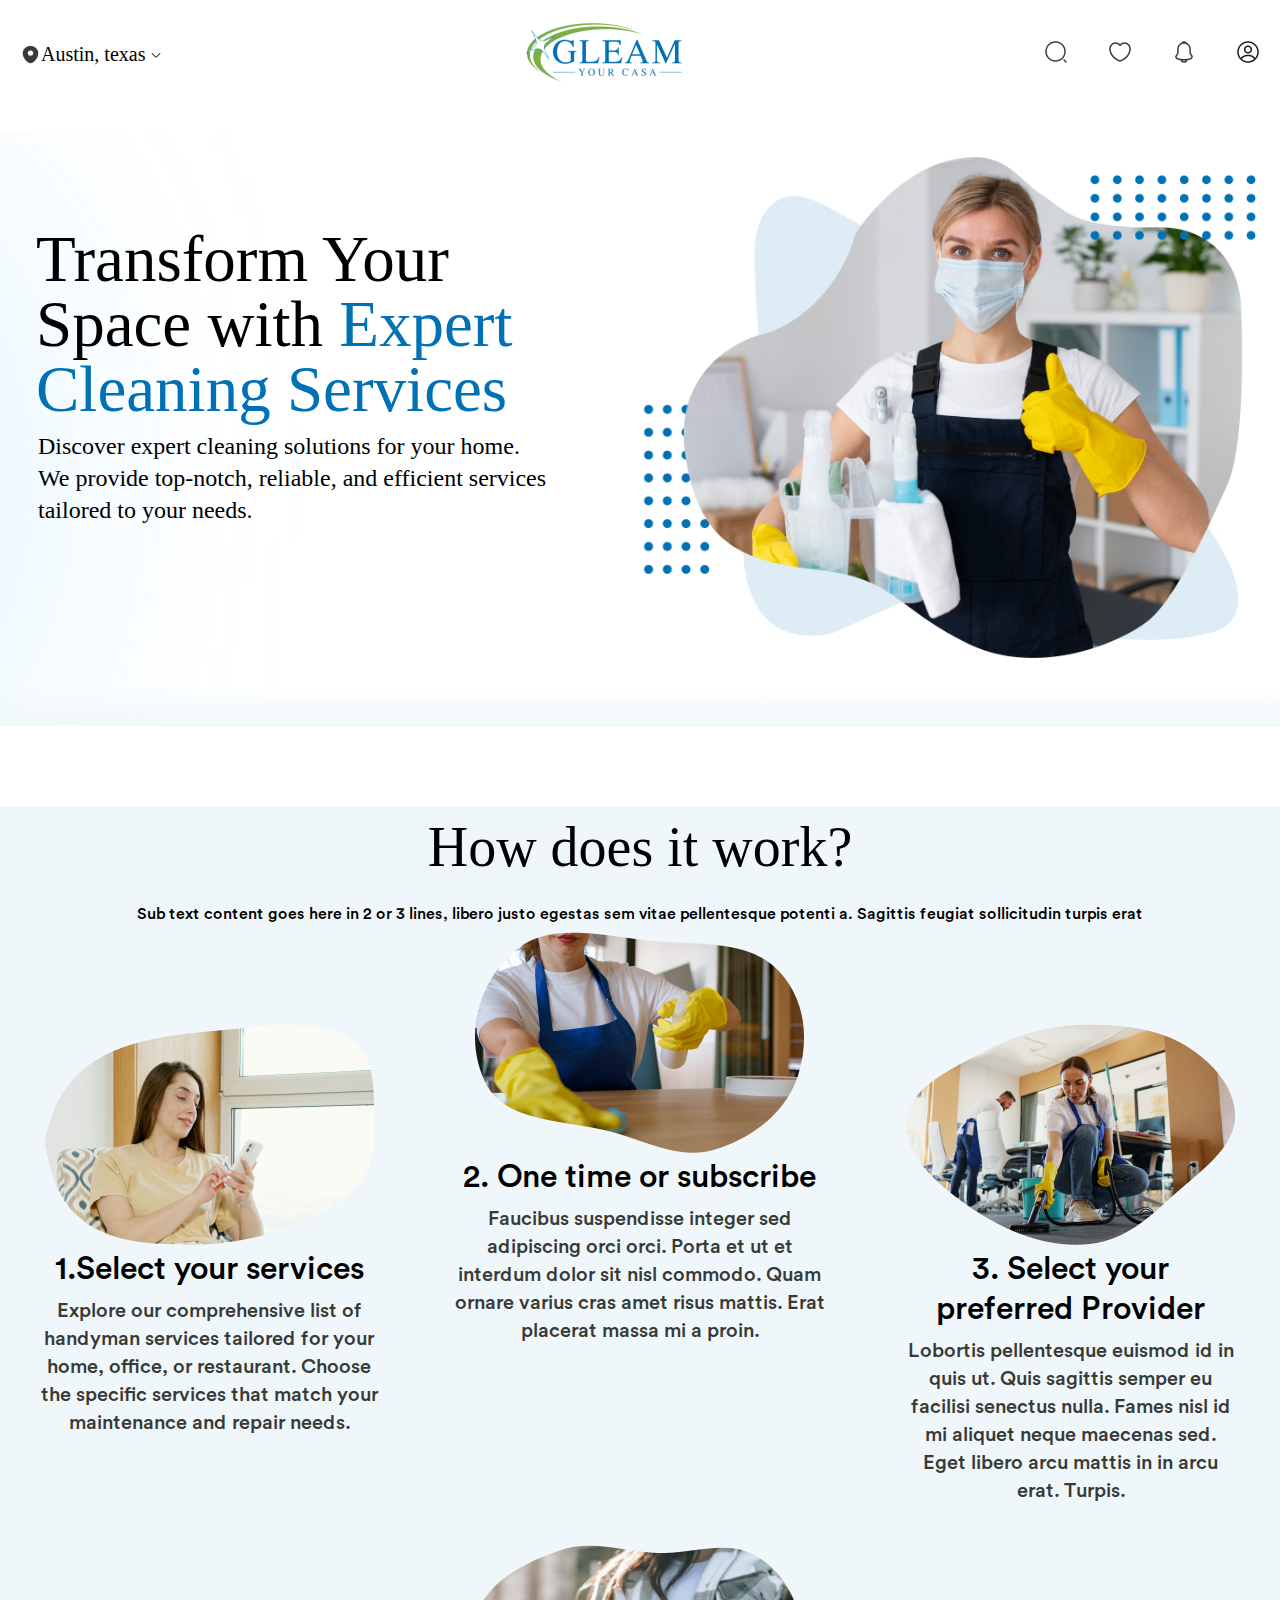
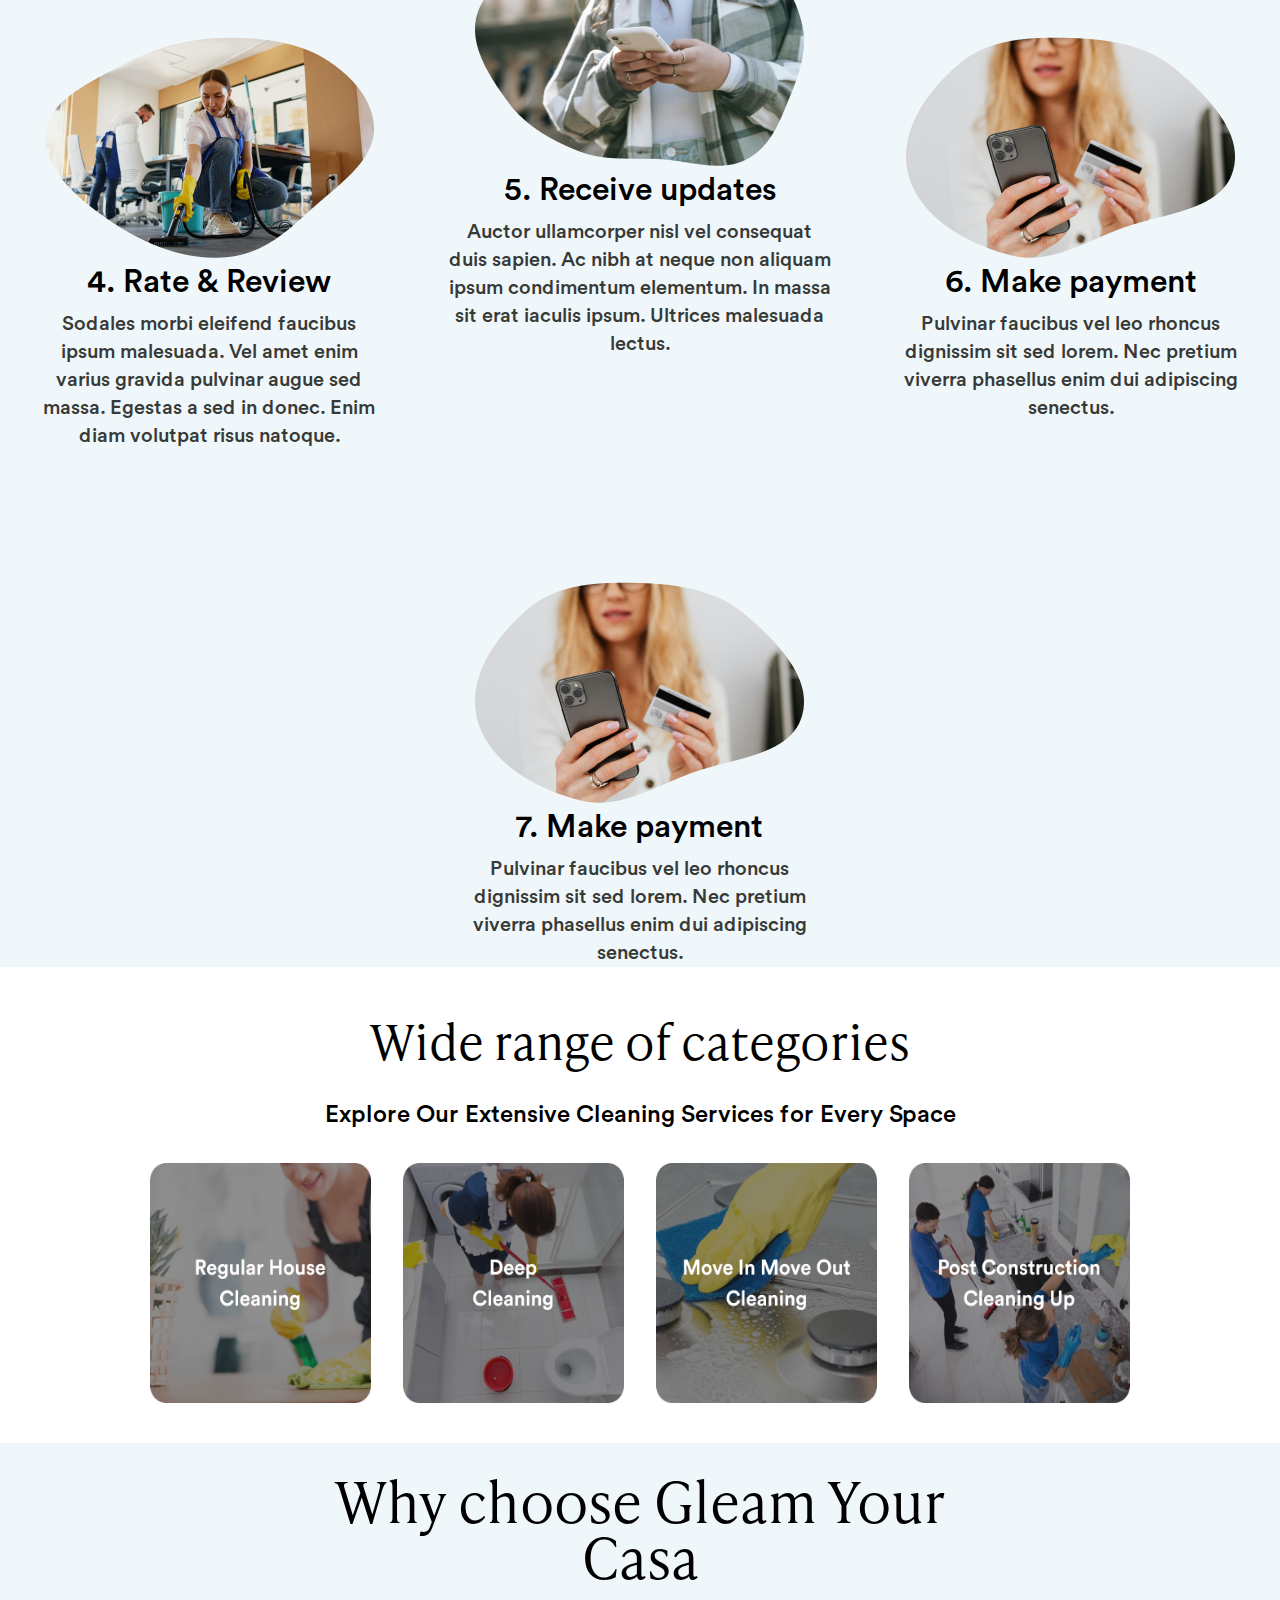
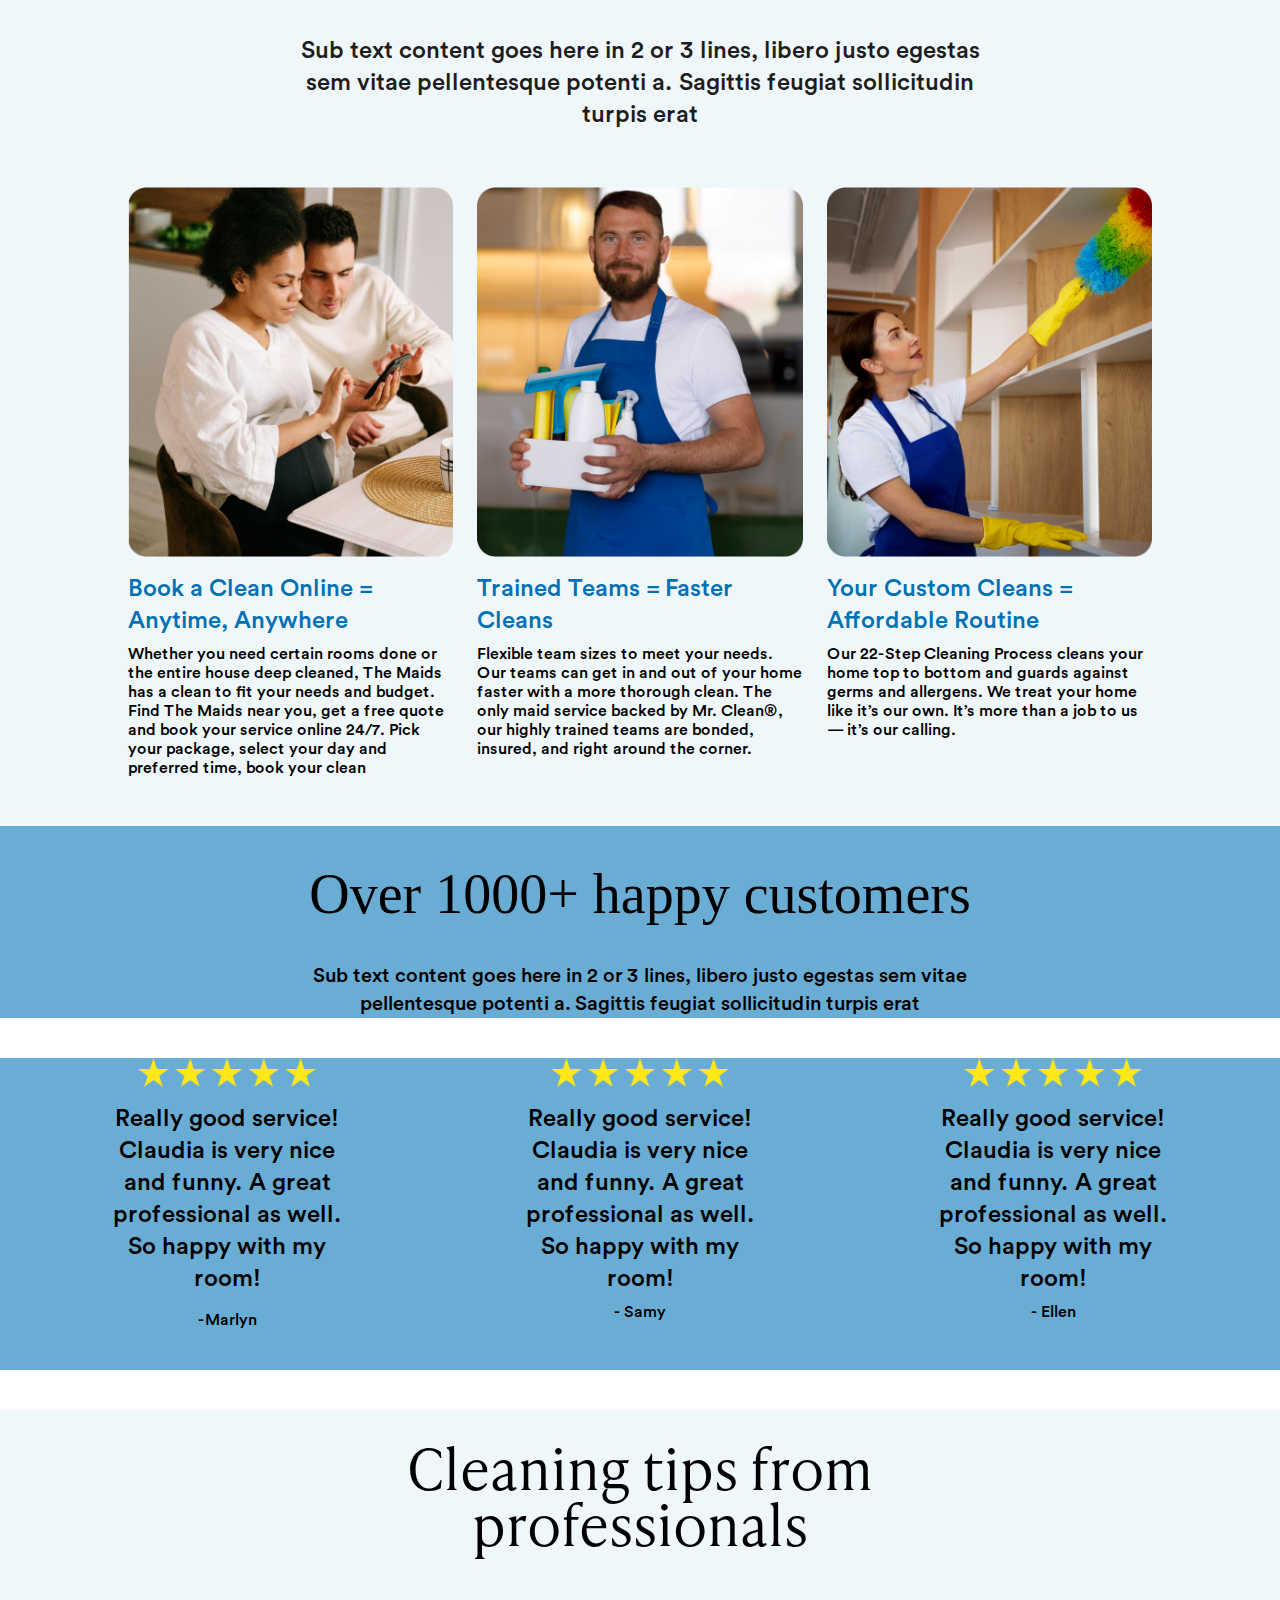
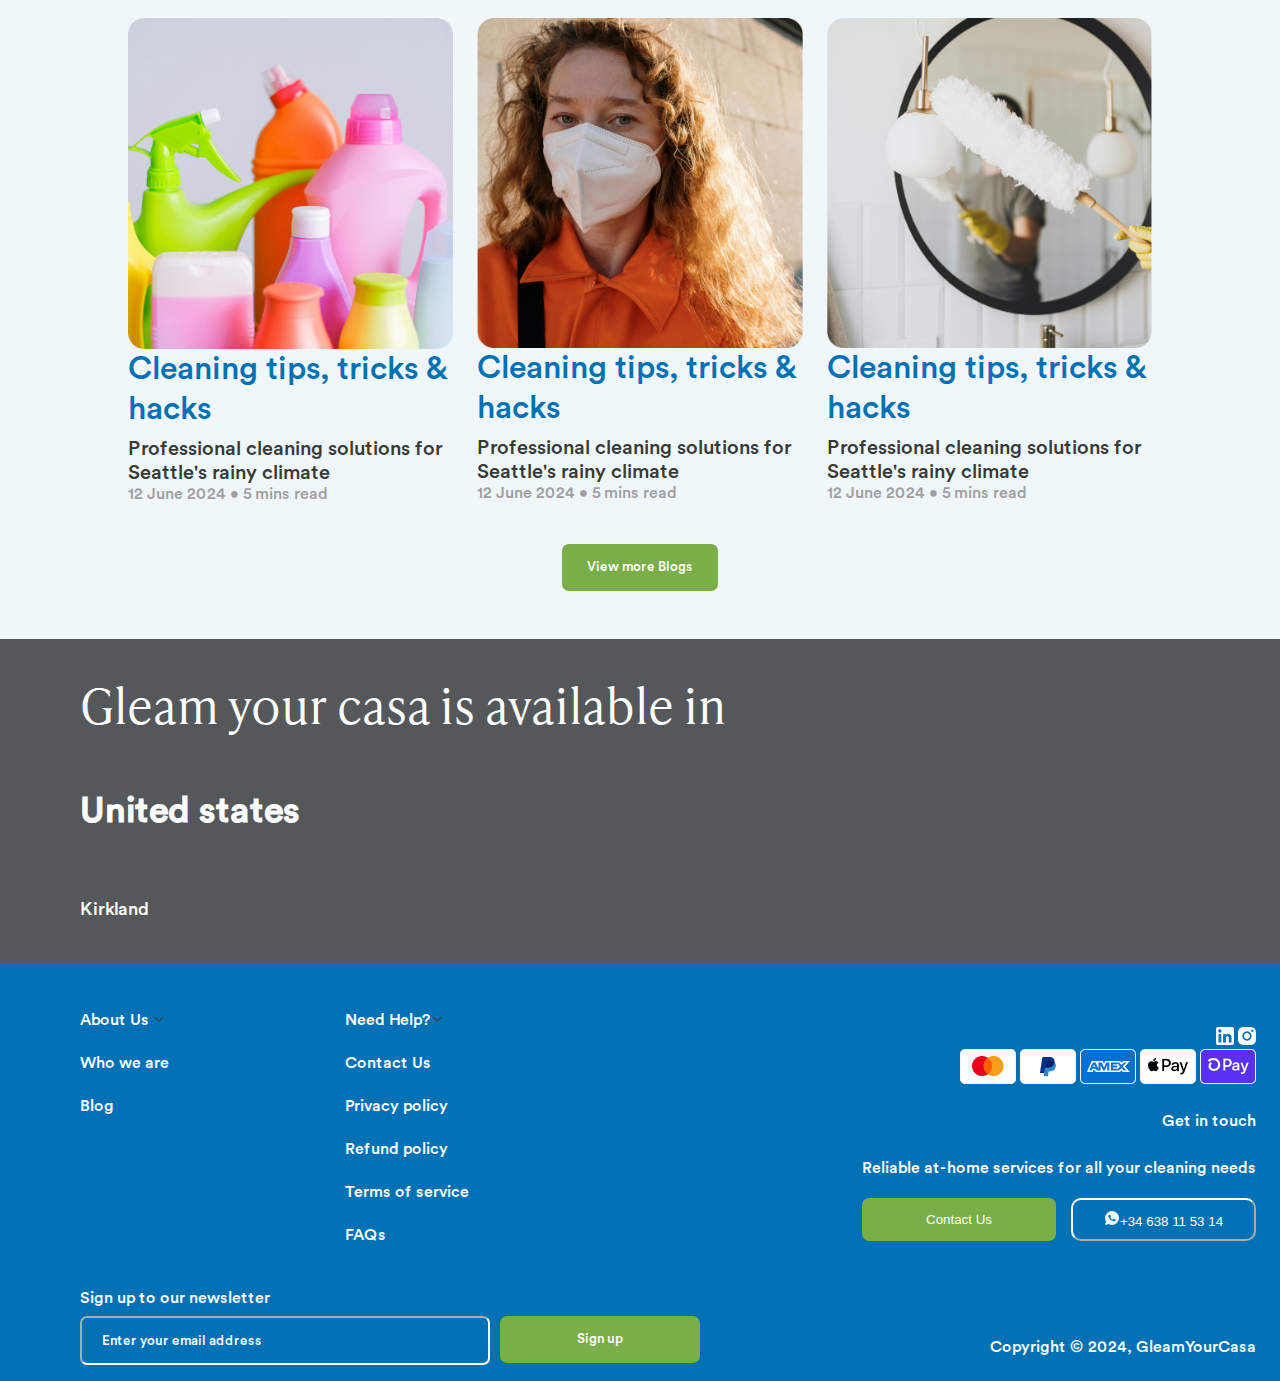
==== commit 657055a6: "fourth-commit" ====
--- a/index.html
+++ b/index.html
@@ -8,8 +8,8 @@
 </head>
 <body>
     <div class="container">
-
-    <nav style="position: sticky; top: 0; z-index: 999; background: #fff;" class="nav">
+<!-- NAVBAR -->
+    <nav style="background:#ffffff ; position: sticky; top: 0; z-index: 999; " class="nav xs-nav">
         <div class="xl-nav-h-w pt-3 px-5">
         <div class="d-px-5 xs-d-flex xs-justify-content-between min-d-flex min-justify-between d-flex d-justify-between xl-flex xl-justify-between " >
             <div class="xs-d-none min-dis-none d-flex d-items-center  xl-flex  xl-items-center" >
@@ -17,13 +17,11 @@
                 <p style="font-size: 20px;"> Austin, texas <img class="cursor" src="./public/arrow-down.png" alt="arrow"></p>
             </div>
 
-            <div class="left min-items-center xs-items-center xs-justify-content-betweenmin-justify-between min-d-flex  xl-items-center" >
+            <div class="left min-items-center xs-items-center xs-justify-content-between min-justify-between min-d-flex  xl-items-center" >
                 <a href="#" class="d-none xl-d-none sm-content-center">
                     <img  class="cursor" src="./public/menu.png" alt="menu">
                 </a>
-                
-                    <img class="items-start min-gleam"  src="./public/Gleam.png" alt="company logo">
-                
+                <img class="items-start min-gleam"  src="./public/Gleam.png" alt="company logo">    
             </div>
             
             <div class="d-flex d-items-center xl-flex xl-items-center min-d-flex min-items-center">
@@ -72,18 +70,23 @@
     <div class=" crossline"></div>
     <div class="crossline1"></div>
 
-    <div style="background: #F0F7FB;">
+    <div style="background: #eac76d;">
+        
+    </div>
+    <div  class="crossline1"></div>
+
+    <!-- WORK -->
+    <div style="background: #F0F7FB;" class="lg-container sm-border">
         <div class="xs-h-w xs-justify-self-center xs-text-center xs-p-lr sm-flex sm-flex-col sm-text-center border m5-text-center d-flex d-flex-col text-gap1
                     flex-2xl flex-col-2xl">
-            <h3 class="  m5-text-4xl font-display sm-text-3_xl sm-m-2 d-text-5_xl">How does it work?</h3>
+            <h3 class="m5-text-4xl font-display sm-text-3_xl sm-m-2 d-text-5_xl">How does it work?</h3>
             <p class="m5-text-xl sec xs-text-base m-2xl-p">Sub text content goes here in 2 or 3 lines, libero justo egestas sem vitae pellentesque potenti a.
             Sagittis feugiat sollicitudin turpis erat</p>
         </div>
-    </div>
-    <div style="background: #F0F7FB;" class="crossline1"></div>
-    <div class="lg-container sm-border">
-        <div style="background: #F0F7FB;" class="lg-container xs-text-center xs-gap xs-d-flex xs-flex-col xl-gap xl-grid-template-col grid-2xl grid-template-col-2xl grid-col-gap2-2xl xl-box-border  xl-justify-evenly lg-grid lg-grid-col mt-flex-25 mt m5-text-center ">
-            <div class="xs-w-376 w-100 sm-justify-items-center sm-text-center sm-m-2 bg-color lg-pt rounded-sm xl-flex-grow-basis mt-flex-25 mt-card" >
+        <div class="min-gap2 min-d-flex min-flex-col  work xs-text-center xs-gap xs-d-flex xs-flex-col xl-gap xl-grid-template-col grid-2xl grid-template-col-2xl grid-col-gap2-2xl xl-box-border xl-justify-evenly 
+                mt-flex-25 mt m5-text-center "> 
+            <div class="xs-w-376 w-100 sm-justify-items-center sm-text-center sm-m-2 bg-color 
+            lg-pt rounded-sm xl-flex-grow-basis mt-flex-25 mt-card" >
                 <div class="sm-container ">
                     <img class="border m5-mw" src="./public/Ellipse 5.png" alt="service">
                 </div>
@@ -126,8 +129,9 @@
                 <h3 class="cs sm-text-4xl">7. Make payment</h3>
                 <p style="color:#373A36;" class="cs sm-text-xl">Pulvinar faucibus vel leo rhoncus dignissim sit sed lorem. Nec pretium viverra phasellus enim dui adipiscing senectus.</p>
             </div>
-            
-        </div>
+        </div>
+        </div>
+
         <div class="xl-flex flex-2xl xl-box-border">
            
         </div>
@@ -152,7 +156,7 @@
     <div class="crossline1"></div>
     <!-- WHY CHOOSE -->
     <div style="background: #F0F7FB;" class="p-20 xs-justify-items-center m5-justify-items-centersm-flex sm-flex-col sm-items-center p-7 ">
-        <div class=" xs-text-center xs-justify-items-center gleam-2xl m-block-2xl sm-flex sm-flex-col sm-items-center sm-text-center m5-text-center d-flex d-flex-col text-gap text-center-2xl justify-self-center-2xl">
+        <div class="m xs-text-center xs-justify-items-center gleam-2xl m-block-2xl sm-flex sm-flex-col sm-items-center sm-text-center m5-text-center d-flex d-flex-col text-gap text-center-2xl justify-self-center-2xl">
             <h3 class="xs-text-3_xl m5-text-4xl xl-text-5_xl xl-pb ivy m-block-2xl text-5xl-2xl sm-h2 sm-text-center text-7xl-2xl">Why choose Gleam Your Casa</h3>
             <p class="cs xs-text-base xl-text-2xl m5-text-xl p sm-p h16-lg">Sub text content goes here in 2 or 3 lines, libero justo egestas sem vitae pellentesque potenti a.
                 Sagittis feugiat sollicitudin turpis erat</p>
@@ -160,7 +164,7 @@
         <div style="background: #F0F7FB;" class="crossline1"></div>
 
         <section class="m-t-2xl services">
-        <div style="gap: 24px;" class=" m5-flex m5-flex-col sm-flex sm-flex-col lg-flex lg-flex-row xl-flex xl-flex-row xl-gap-35 xl-p-0-100  flex-2xl gap-50-2xl flex-2xl flex-row-2xl">
+        <div style="gap: 24px;" class="xs-d-flex xs-flex-col m5-flex m5-flex-col sm-flex sm-flex-col lg-flex lg-flex-row xl-flex xl-flex-row xl-gap-35 xl-p-0-100  flex-2xl gap-50-2xl flex-2xl flex-row-2xl">
             <div class="sm-flex sm-flex-col sm-w-100">
                 <img class="m5-wh xs-why-img sm-w-100" src="./public/Rectangle 42410.png" alt="booking">
                 <div class="xs-why-text">
@@ -195,8 +199,8 @@
 
     <!-- Rating -->
      
-    <div class="xs-d-none m5-d-none dis-none  pb-4 pt-3 sm-flex sm-flex-col sm-text-center sm-items-center ">
-        <div class="gap-1 mt-4 d-flex d-flex-col text-gap ">
+    <div style="background: #6aadd4;" class="xs-d-none m5-d-none dis-none  pb-4 pt-3 sm-flex sm-flex-col sm-text-center sm-items-center ">
+        <div class="m gap-1 mt-4 d-flex d-flex-col text-gap ">
             <h3 class="ivy h2 font-display title xl-text-5_xl text-5xl-2xl ">Over 1000+ happy customers</h3>
             <p class="cs sm-h-16 mt-1 h16-lg xl-text-xl">Sub text content goes here in 2 or 3 lines, libero justo egestas sem vitae pellentesque potenti a.
                 Sagittis feugiat sollicitudin turpis erat</p>
@@ -232,54 +236,64 @@
     <div class="crossline1"></div>
 
     <!-- TIPS -->
-    <div style="background: #F0F7FB;" class="xs-justify-items-center sm-border sm-flex sm-flex-col sm-nav-padding sm-items-center
-    xl-flex flex-col-2xl">
-        
-        <p class="ivy xs-tips-box xs-text-center xs-text-3_xl m5-text-4xl m5-text-center xl-text-5_xl sm-h2 ">Cleaning tips from professionals</p>
-        <div style="background: #F0F7FB;" class="xs-tips-box crossline2"></div>
-
-        <div style="gap: 24px;" class="xs-d-flex xs-flex-col sm-flex sm-flex-col m5-flex m5-flex-col lg-flex lg-flex-row xl-flex xl-flex-row flex-2xl flex-row-2xl">
-        <div class="cs xs-tips-box sm-w-100">
-                <img class="cursor xs-tips sm-w-100 m5-wh" src="./public/pexels-shvetsa-5217897 1.png" alt="Cleaning Products">
-                <h3 class="xs-text-xl sm-text-4xl " style="color: #0071B4;">Cleaning tips, tricks & hacks</h3>
-                <p style="color: #373A36;" class="xs-text-base sm-h-20">Professional cleaning solutions for Seattle's rainy climate</p>
-                <span style="color: #9f9f9f;">12 June 2024 • 5 mins read</span>
-        </div>
-        <div class="cs xs-tips-box sm-w-100">
-                <img class="cursor xs-tips sm-w-100 m5-wh" src="./public/pexels-cottonbro-9245150 1.png" alt="Professional Cleaner">
-                <h3 class="xs-text-xl sm-text-4xl" style="color: #0071B4;">Cleaning tips, tricks & hacks</h3>
-                <p style="color: #373A36;" class="xs-text-base sm-h-20">Professional cleaning solutions for Seattle's rainy climate</p>
-                <span style="color: #9f9f9f;">12 June 2024 • 5 mins read</span>
-        </div>
-        <div class="cs xs-tips-box sm-w-100">
-                <img class="cursor xs-tips sm-w-100 m5-wh" src="./public/pexels-karolina-grabowska-4239031 1.png" alt="Cleaning Mirror">
-                <h3 class="xs-text-xl sm-text-4xl" style="color: #0071B4;">Cleaning tips, tricks & hacks</h3>
-                <p style="color: #373A36;" class="xs-text-base sm-h-20">Professional cleaning solutions for Seattle's rainy climate</p>
-                <span style="color: #9f9f9f;">12 June 2024 • 5 mins read</span>
-        </div>
-        </div>
+    
+    <div style="background: #F0F7FB;" class="p-20 xs-justify-items-center m5-justify-items-centersm-flex sm-flex-col sm-items-center p-7 ">
+        <div class="m xs-text-center xs-justify-items-center gleam-2xl m-block-2xl sm-flex sm-flex-col sm-items-center sm-text-center m5-text-center d-flex d-flex-col text-gap text-center-2xl justify-self-center-2xl">
+            <h3 class="xs-text-3_xl m5-text-4xl xl-text-5_xl xl-pb ivy m-block-2xl text-5xl-2xl sm-h2 sm-text-center text-7xl-2xl">Cleaning tips from professionals</h3>
+        </div>
+        <div style="background: #F0F7FB;" class="crossline1"></div>
+
+        <section class="m-t-2xl m5-w-h">
+        <div style="gap: 24px;" class=" m5-flex m5-flex-col sm-flex sm-flex-col lg-flex lg-flex-row xl-flex xl-flex-row xl-gap-35 xl-p-0-100  flex-2xl gap-50-2xl flex-2xl flex-row-2xl">
+            <div class="sm-flex sm-flex-col sm-w-100 m5-flex m5-flex-col m5-w-100">
+                <img class="m5-wh xs-why-img sm-w-100" src="./public/pexels-shvetsa-5217897 1.png" alt="booking">
+                <div class="cs xs-why-text">
+                    <h3 class="xs-text-xl sm-text-4xl" style="color: #0071B4;">Cleaning tips, tricks & hacks</h3>
+                    <p style="color: #373A36;" class="xs-text-base sm-h-20">Professional cleaning solutions for Seattle's rainy climate</p>
+                    <span style="color: #9f9f9f;">12 June 2024 • 5 mins read</span>
+                </div>
+            </div>
+            <div class="sm-flex sm-flex-col sm-w-100 m5-flex m5-flex-col m5-w-100">
+                <img class="m5-wh xs-why-img sm-w-100" src="./public/pexels-cottonbro-9245150 1.png" alt="booking">
+                <div class="cs xs-why-text">
+                    <h3 class="xs-text-xl sm-text-4xl" style="color: #0071B4;">Cleaning tips, tricks & hacks</h3>
+                    <p style="color: #373A36;" class="xs-text-base sm-h-20">Professional cleaning solutions for Seattle's rainy climate</p>
+                    <span style="color: #9f9f9f;">12 June 2024 • 5 mins read</span>
+                </div>
+            </div>
+           
+            <div class="sm-flex sm-flex-col sm-w-100">
+                <img class="m5-wh xs-why-img sm-w-100" src="./public/pexels-karolina-grabowska-4239031 1.png" alt="routine">
+                <div class="cs xs-why-text">
+                    <h3 class="xs-text-xl sm-text-4xl" style="color: #0071B4;">Cleaning tips, tricks & hacks</h3>
+                    <p style="color: #373A36;" class="xs-text-base sm-h-20">Professional cleaning solutions for Seattle's rainy climate</p>
+                    <span style="color: #9f9f9f;">12 June 2024 • 5 mins read</span>
+            </div>
+            </div>
+        </div>
+        </section>
         <div class="xs-b-t m5-b-t sm-b-t lg-b-t">
-        <button style="color: #ffffff; " class="xs-text-base cs button sm-text-center m5-text-base m5-text-center">View more Blogs</button>
-        </div>
-    </div>
-
-    <div class="crossline1"></div>
-
-    
-</div>
-</div>
+            <button style="color: #ffffff; " class="xs-text-base cs button sm-text-center m5-text-base m5-text-center">View more Blogs</button>
+            </div>
+    </div>
+
+
+    
+</div>
+</div>
+
 <div style="background: #55585A; background-image: url(https://gleamurcasa.gumlet.io/Frame_1000004848_3bd12e44c8.png);" class="xs-loc m5-loc pb-3 pt-3 ">
-        <div style="color: #ffffff;" class="container d-p-20 xs-p mt-4 mb-4 d-flex d-flex-col gap pl-32">
-        <p class="ivy xs-text-3_xl m5-text-3_xl f-100 text-5xl" >Gleam your casa is available in</p>
-        <p class="mt-4 mb-4 xs-text-lg cs xs-text-lg f-700 text-4xl">United states</p>
-        <p class="cs xs-text-base m5-text-base f-450 text-lg"> Kirkland</p>
+        <div style="color: #ffffff;" class="container  xs-p mt-4 mb-4 d-flex d-flex-col gap ">
+        <p class="pl-32 d-p-20 ivy xs-text-3_xl m5-text-3_xl f-100 text-5xl" >Gleam your casa is available in</p>
+        <p class="pl-32 d-p-20 mt-4 mb-4 xs-text-lg cs xs-text-lg f-700 text-4xl">United states</p>
+        <p class="pl-32 d-p-20 cs xs-text-base m5-text-base f-450 text-lg"> Kirkland</p>
         </div>
 </div>
 
 <!-- footer -->
 <footer class="pt-5 " >
 <div style="display: flex; flex-direction: column; margin: auto;" class="container d-p">
-<div class="mx-5 ">
+<div class="mx-5 xs-m-5 ">
 <div class="d-flex d-100">
 
 <div style="color: #ffffff; " class="xs-d-flex xs-flex-col d-flex d-m50 d-justify-around d-gap50 cs min-d-flex min-flex-col min-gap min-hw">
@@ -324,11 +338,13 @@
 
 </div>
 
-<div style="color: #ffffff;" class="min-wf min-h mb-1">
+<div class="d-flex d-justify-between
+justify-content: space-between;">
+<div style="color: #ffffff;" class="min-wf min-h mb-1  d-ip">
     <h4 class="cs">Sign up to our newsletter</h4>
-    <form style="gap: 10px;" class="min-d-flex">
-      <input style=" border-color: white; border-radius: 10px; background: transparent; color: #ffffff;"  type="email" class="placeholder" placeholder="Enter your email address" />
-      <button type="submit" class="cs view-more button-1 button-5">Sign up</button>
+    <form style="gap: 10px;" class="min-d-flex d-flex">
+      <input style=" border-color: white; border-radius: 7px; background: transparent; color: #ffffff;"  type="email" class="placeholder" placeholder="Enter your email address" />
+      <button type="submit" class="cs cursor button-1 button-5">Sign up</button>
     </form>
 </div>
 
@@ -337,16 +353,16 @@
 <div style="color: white;" class="cs d-none mb-1 min-d-flex min-flex-col min-gap             ">
     <h4>Get in touch</h4>
     <p>Reliable at-home services for all your cleaning needs</p>
-    <div style="gap: 15px;" class="buttons min-wf min-d-flex">
-        <button class="button-2">Contact Us</button>
+    <div style="gap: 15px;" class="buttons min-d-flex">
+        <button style="font-size: 18px;" class="button-2">Contact Us</button>
         <button  class="button-3  "><img style="color: black;" src="./public/icons8-whatsapp 1.png" alt="whatsapp">+34 638 11 53 14</button>
     </div>
 </div>
 
-<div style="color: white;" class="cs mt-4 mb-4">
+<div style="color: white;" class="cs mt-4 mb-4 d-content-end">
     <p>Copyright © 2024, GleamYourCasa</p>
 </div>
-
+</div>
 </div>
 </div>
 
--- a/style.css
+++ b/style.css
@@ -31,6 +31,7 @@
     width: 100%;
     margin: auto;
     height: 100%;
+    /* background: #62c5ff; */
 }
 .f-100{
     font-weight: 100;
@@ -132,30 +133,20 @@
 }
 
 
-.button-2{
-    max-width: 143px;
-    width: 100%;
-    max-height: 43px;
-    height: 100%;
-    padding: 10px 20px;
-    border-radius: 10px;
-    background: #79AE48;
-    border: none;
-    color: #ffffff;
-}
+
 .button-4{
     max-width: 210px;
     width: 100%;
     max-height: 53px;
     height: 100%;
     padding: 10px 20px;
-    border-radius: 10px;
+    border-radius: 7px;
     background: #79AE48;
     border: none;
     color: #ffffff;
 }
 .button-3{
-    max-width: 183px;
+    max-width: 185px;
     width: 100%;
     max-height: 43px;
     height: 100%;
@@ -165,10 +156,7 @@
     border-color:white;
     color: #ffffff;
 }
-.mx-5{
-        margin-left: 1.25rem;
-        margin-right: 5.25rem;
-	}	/*20px*/
+
 .crossline1{
     width: 100%;
     height: 40px;
@@ -213,11 +201,19 @@
 .cursor{
     cursor: pointer;
 }
-
-
-
  
 @media(max-width:376px){
+    .px-5{
+        padding-left: 1.25rem;
+        padding-right: 1.25rem;	
+    }/*20px*/
+    .xs-nav{
+        max-width: 376px;
+        width: 100%;
+        max-height: 64px;
+        height: 100%;
+        background: #0071b4;
+    }
     .xs-loc{
         max-width: 375px;
         width: 100%;
@@ -292,8 +288,8 @@
         line-height: 1;
     	}	/*48px*/
     .xs-text-xl{
-    font-size: 1.25rem;
-    line-height: 1.75rem;
+        font-size: 1.25rem;
+        line-height: 1.75rem;
     }	/*20px*/
     .xs-text-base{
         font-size: 1rem;
@@ -371,6 +367,9 @@
         max-height: 35px;
         height: 100%;
     }
+    .min-items-center{
+        align-items: center;
+    }
 }
 @media (min-width:377x) and (max-width:500) {
     .m3-text-4xl{
@@ -428,7 +427,8 @@
     }
     .m5-w-h{
         max-width: 640px;
-        max-height: 377px;
+        width: 100%;
+       
     }
     .m5-text-5xl{
         font-size: 3rem;
@@ -500,8 +500,15 @@
         max-width: 639PX;
         width: 100%;
     }
+    .m5-w-100{
+        width: 100%;
+    }
 } 
 @media (min-width:376px)and (max-width:992px){
+    .xs-m-5{
+        margin-left: 1.25rem;
+    }
+
     .d-p-20{
         padding-left: 20px;
     }
@@ -527,6 +534,17 @@
     .button-1{
         max-width: 103px;
         width: 100%;
+        padding: 10px 20px;
+        border-radius: 10px;
+        background: #79AE48;
+        border: none;
+        color: #ffffff;
+    }
+    .button-2{
+        max-width: 143px;
+        width: 100%;
+        max-height: 43px;
+        height: 100%;
         padding: 10px 20px;
         border-radius: 10px;
         background: #79AE48;
@@ -565,6 +583,8 @@
     .min-wf{
         max-width: 343px;
         width: 100%;
+        /* max-height: 43px;
+        height: 100%; */
     }
     .min-h{
         max-height: 82px;
@@ -578,6 +598,9 @@
     }
     .min-gap1{
         gap: 15px;
+    }
+    .min-gap2{
+        gap: 32px;
     }
     .min-gap{
         gap: 20px;
@@ -768,17 +791,28 @@
     }
 }
 @media(min-width:993px){
+    .m{
+        max-width: 718px;
+        width: 100%;
+        margin: auto;
+    }
+    .d-ip{
+        max-width: 520px;
+        width: 100%;
+    }
+    .mx-5{
+        margin-left: 1.25rem;
+        margin-right: 5.25rem;
+	}	/*20px*/
     .d-text-5_xl{
         font-size: 3.50rem; /*56px*/
-    }
-    
+    }    
     .d-p-10{
         padding-left: 10px;
     }
     .d-text-2xl{
-font-size: 1.5rem;
-
-    	}	/*24px*/
+        font-size: 1.5rem;
+   	}	/*24px*/
     .d-l80{
         line-height: 80px;
     }
@@ -794,7 +828,7 @@
         width: 100%;
         max-height: 148px;
         height: 100%;
-        padding: 0 40px;
+        /* padding: 0 40px; */
         /* max-width: 1536px; */
     }
     .button-5{
@@ -802,8 +836,8 @@
         width: 100%;
         max-height: 53px;
         height: 100%;
-        padding: 10px 20px;
-        border-radius: 10px;
+        padding: 15px 20px;
+        border-radius: 7px;
         background: #79AE48;
         border: none;
         color: #ffffff;
@@ -832,7 +866,7 @@
         line-height: 2.5rem;
     }	/*36px*/
     .p-7{
-        padding: 1.75rem;
+        padding:  1.75rem 1.75rem 3rem 1.75rem;
     }	/*28px*/
     .text-lg{
         font-size: 1.125rem;
@@ -878,7 +912,10 @@
     .d-justify-between{
         justify-content: space-between;
     }
-    .d-items-center{
+    .d-content-end{
+        align-content: flex-end;
+    }
+        .d-items-center{
         align-items: center;
     }
     .text-gap{
@@ -905,11 +942,19 @@
     .placeholder{
         max-width: 470px;
      width: 100%; 
-     padding: 10px 20px;
+     max-height: 53px;
+     height: 100%;
+     padding: 15px 20px;
     }
     
 } 
-@media(min-width:992px) and (max-width:1280px){
+@media(min-width:993px) and (max-width:1280px){
+    .work{
+    display: grid;
+    grid-template-columns: 315px 315px 315px;
+    padding: 0 10px;
+    grid-column-gap: 15px;
+    }
     .col-6-2xl{
         flex: 0 0 50%;
         max-width: 50%;
@@ -979,6 +1024,10 @@
     .flex-50{
         flex: 0 0 50%;
     }
+    .lg-flex-25{
+        flex: 0 0 25%;
+        max-width: 25%;
+    }
     .lg-wrap{
         flex-wrap: wrap;
     }
@@ -988,6 +1037,10 @@
 }
 
 @media (min-width: 1280px) {
+    .d-ip{
+        max-width: 620px;
+        width: 100%;
+    }
     .flex-50{
         flex: 0 0 50%;
     }
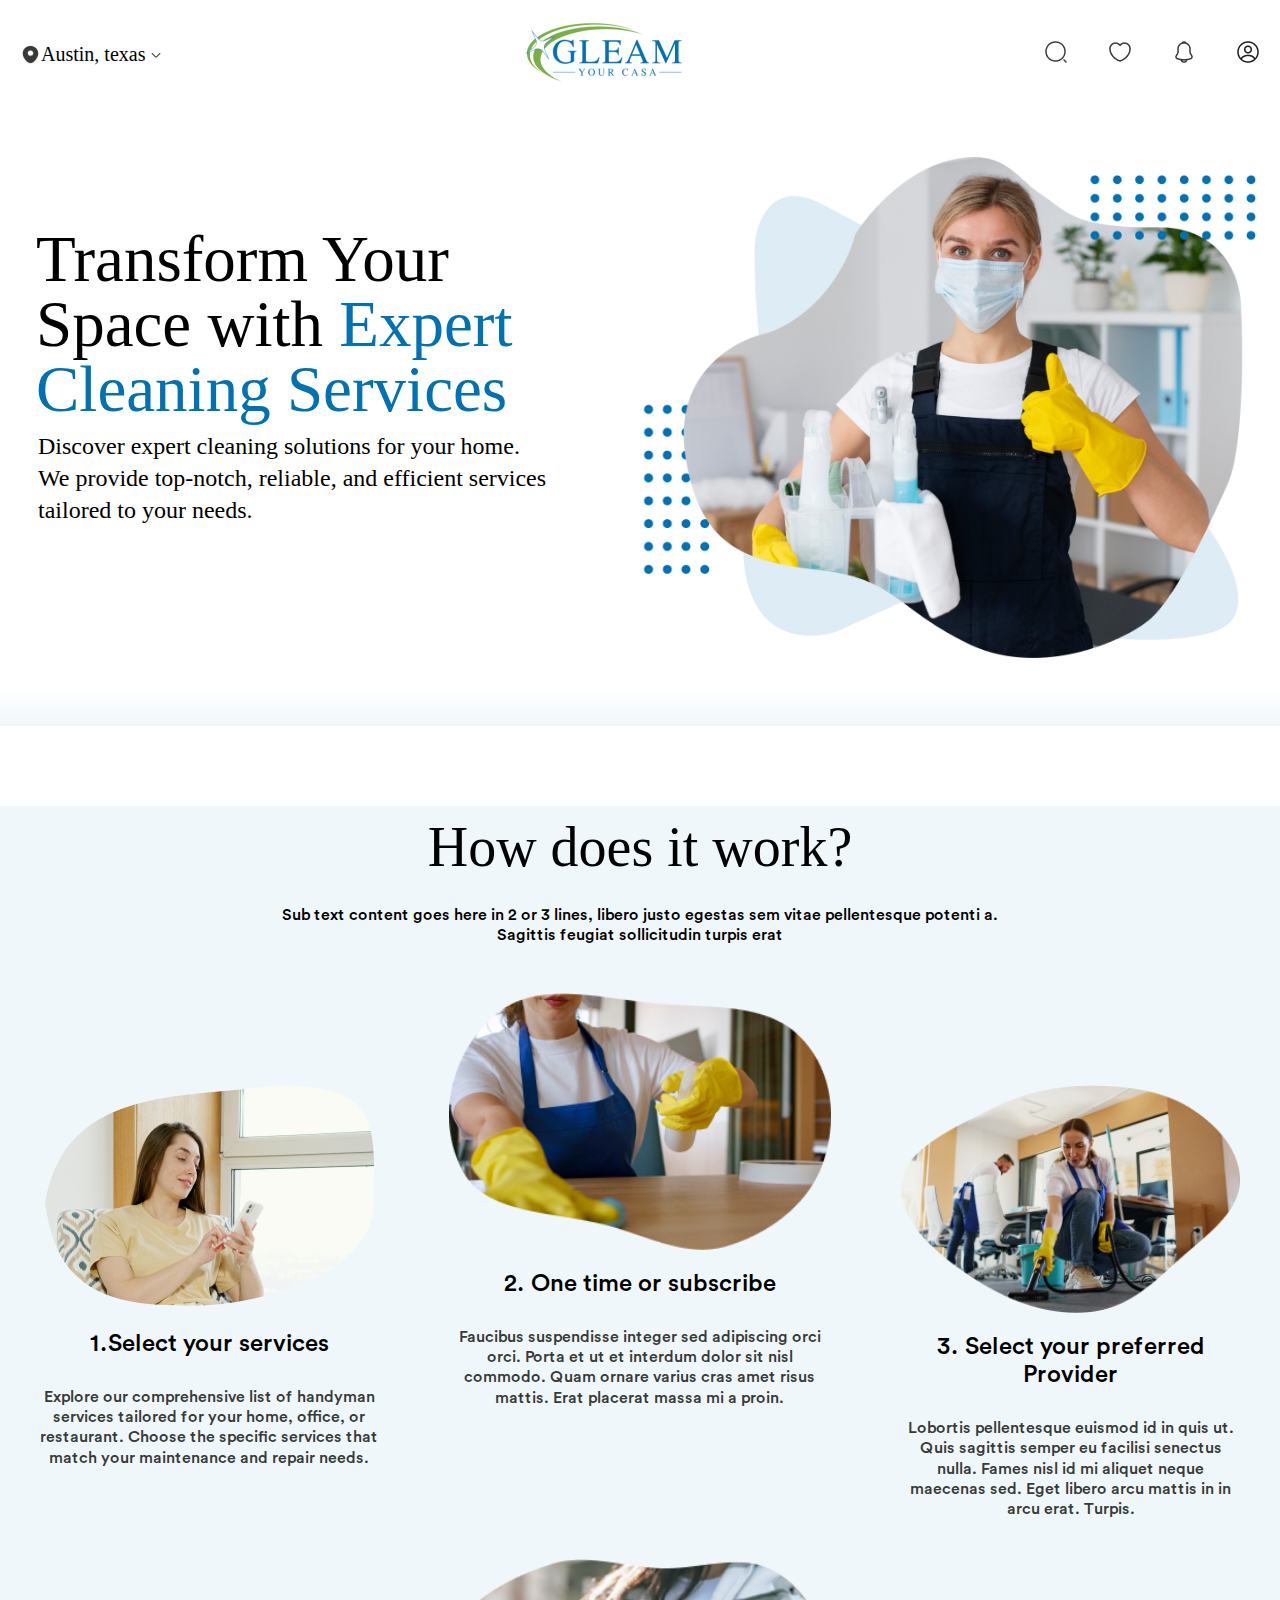
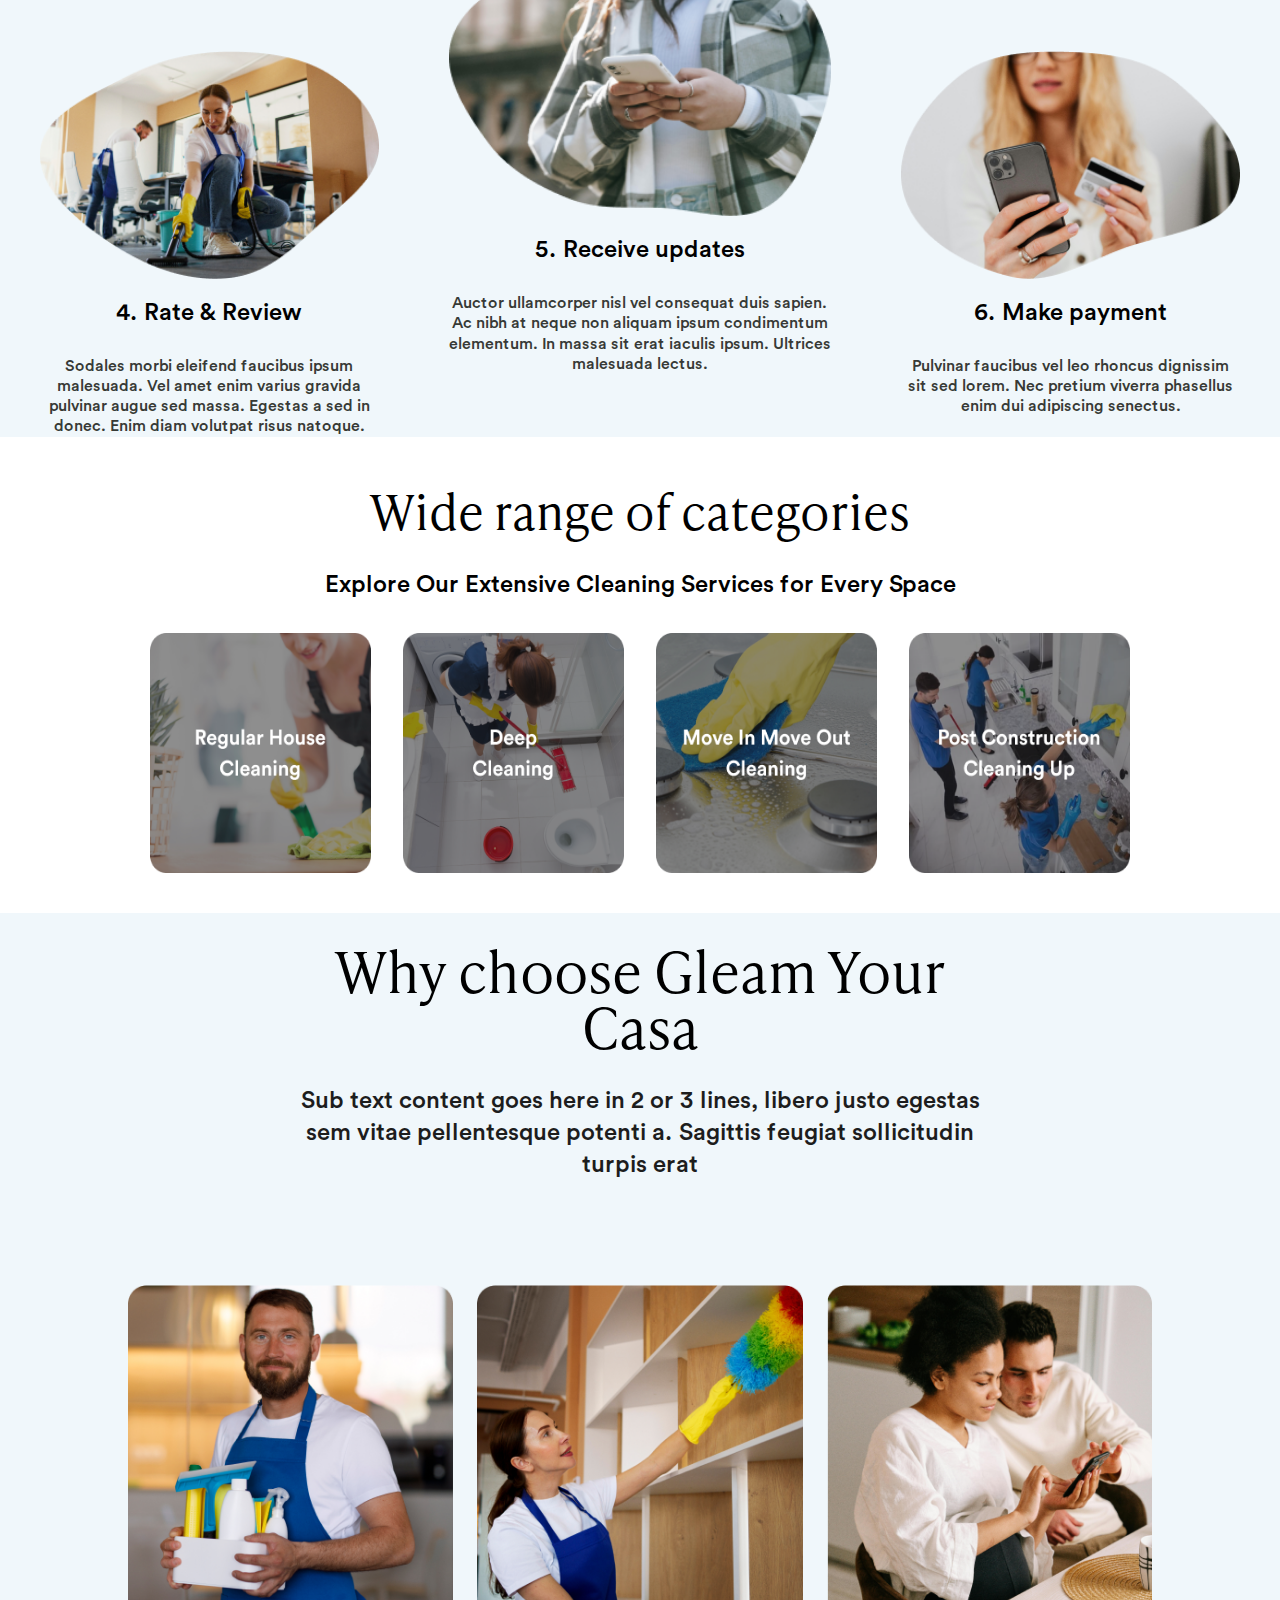
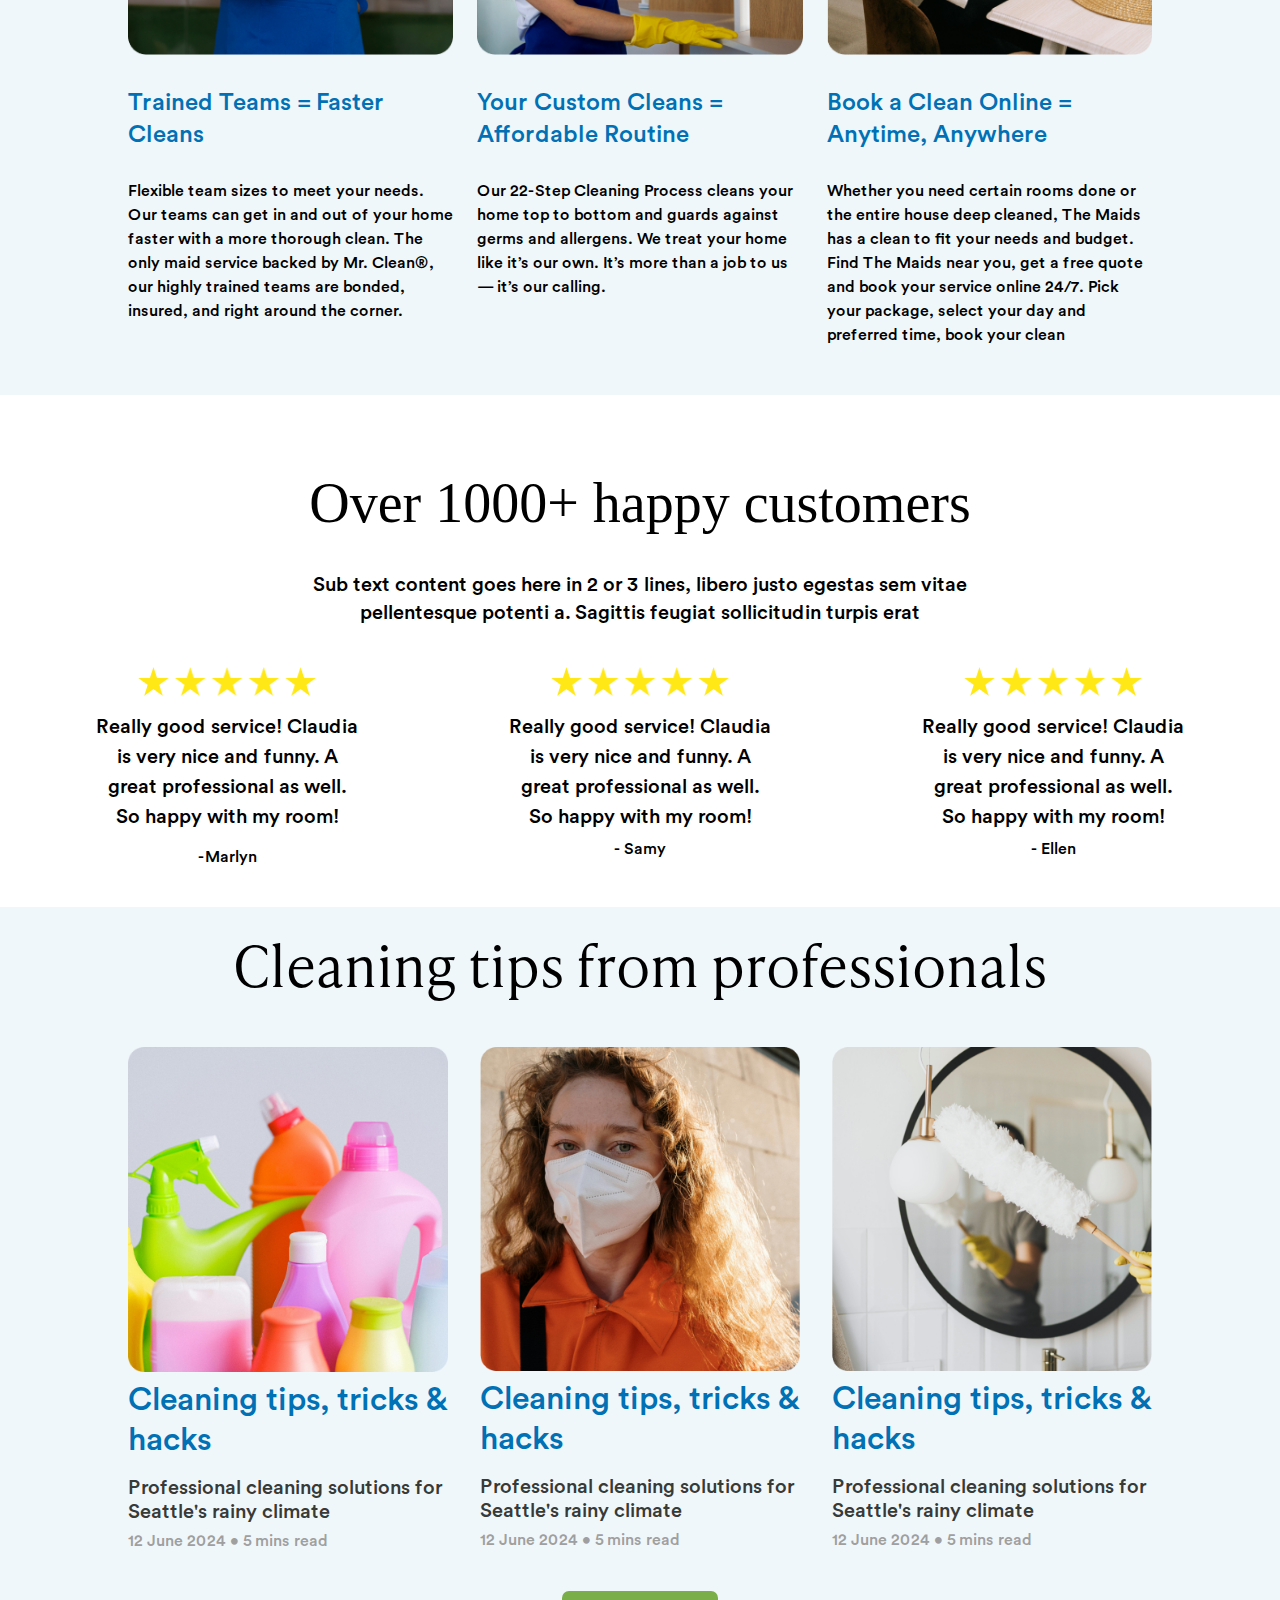
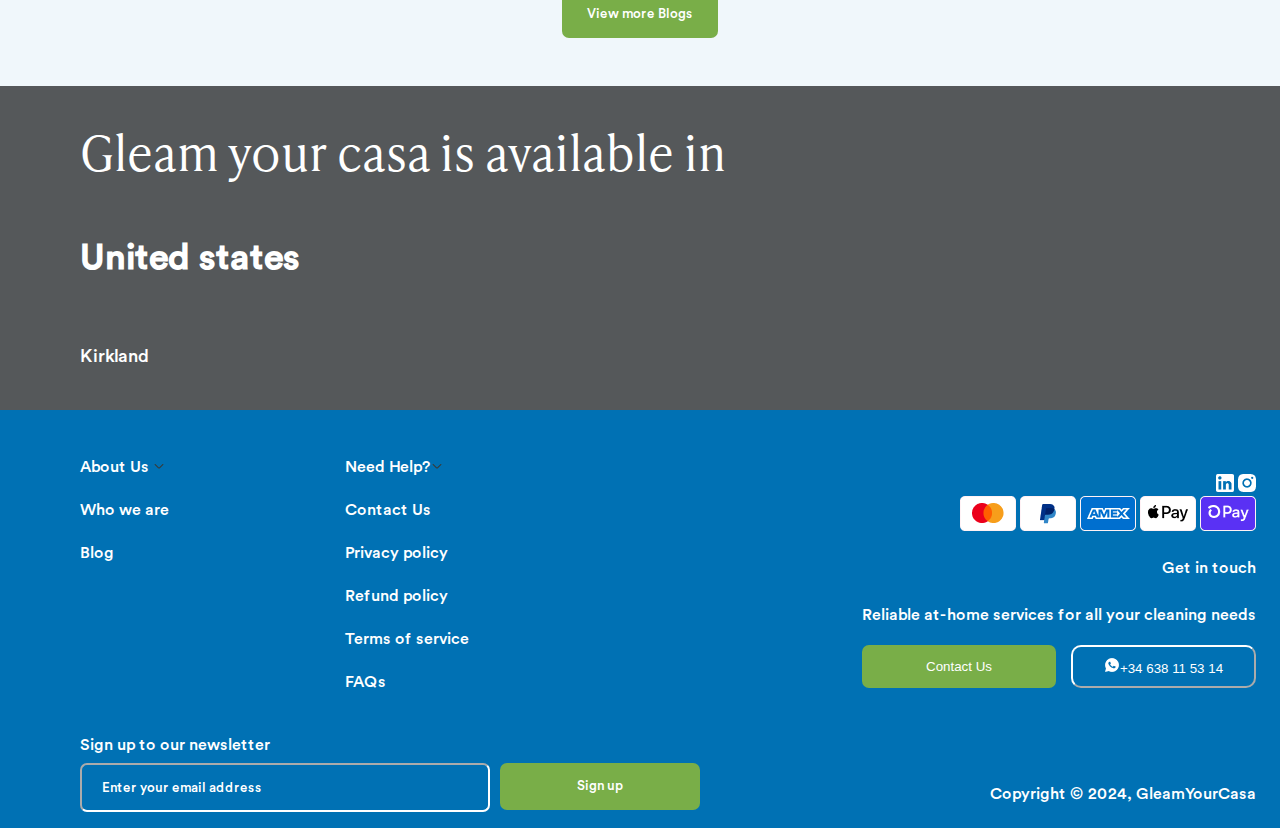
==== commit 8d61dec8: "final commit" ====
--- a/index.html
+++ b/index.html
@@ -9,7 +9,7 @@
 <body>
     <div class="container">
 <!-- NAVBAR -->
-    <nav style="background:#ffffff ; position: sticky; top: 0; z-index: 999; " class="nav xs-nav">
+    <nav style="background:#ffffff ;  position: sticky; top: 0; z-index: 999; " class="nav xs-nav">
         <div class="xl-nav-h-w pt-3 px-5">
         <div class="d-px-5 xs-d-flex xs-justify-content-between min-d-flex min-justify-between d-flex d-justify-between xl-flex xl-justify-between " >
             <div class="xs-d-none min-dis-none d-flex d-items-center  xl-flex  xl-items-center" >
@@ -55,8 +55,7 @@
         
         sm-flex sm-flex-col sm-items-center sm-text-center xl-px-1 xl-p xl-text-left xl-justify-start xl-justify-items-start w-100 xl-height
         flex-2xl flex-col-2xl m5-justify-items-center m5-pt m5-plr lg-p lg-height lg-text-left h-w-2xl ">
-        <div class="glow-effect-2"></div>
-        <div class="m5-text-center glow-effect-2-lg    ">
+        <div class="min-d-flex min-flex-col min-gap-16 min-items-center m5-text-center glow-effect-2-lg    ">
             <h1 class="main xs-text-3xl m5-text-5xl m5-mhw-h1 xs-mhw-h1  xs-justify-self-center  h1 sm-text-6xl font-adobe sm-m-2 lg-text-6xl  xl-text-6xl text-8xl-2xl d-l80">Transform Your Space with <span style="color: #0071B4;">Expert Cleaning Services</span></h1>
             <p class="d-p-10 d-text-2xl d-l33 main xs-justify-self-center xs-text-base m5-text-xl m3-text-4xl sm-text-base xl-self-start xl-text-2xl text-6xl-2xl ">Discover expert cleaning solutions for your home.<br />
                 We provide top-notch, reliable, and efficient services<br/>tailored to your needs.</p>
@@ -77,87 +76,84 @@
 
     <!-- WORK -->
     <div style="background: #F0F7FB;" class="lg-container sm-border">
-        <div class="xs-h-w xs-justify-self-center xs-text-center xs-p-lr sm-flex sm-flex-col sm-text-center border m5-text-center d-flex d-flex-col text-gap1
+        <div class="min-d-flex min-flex-col min-gap-8 d-m xs-h-w xs-justify-self-center xs-text-center xs-p-lr sm-flex sm-flex-col sm-text-center border m5-text-center d-flex d-flex-col text-gap1
                     flex-2xl flex-col-2xl">
-            <h3 class="m5-text-4xl font-display sm-text-3_xl sm-m-2 d-text-5_xl">How does it work?</h3>
-            <p class="m5-text-xl sec xs-text-base m-2xl-p">Sub text content goes here in 2 or 3 lines, libero justo egestas sem vitae pellentesque potenti a.
+            <h3 class="text-5_xl-2xl m5-text-4xl font-display sm-text-3_xl sm-m-2 d-text-5_xl">How does it work?</h3>
+            <p class="d-text-20px m5-text-xl sec xs-text-base m-2xl-p">Sub text content goes here in 2 or 3 lines, libero justo egestas sem vitae pellentesque potenti a.
             Sagittis feugiat sollicitudin turpis erat</p>
         </div>
-        <div class="min-gap2 min-d-flex min-flex-col  work xs-text-center xs-gap xs-d-flex xs-flex-col xl-gap xl-grid-template-col grid-2xl grid-template-col-2xl grid-col-gap2-2xl xl-box-border xl-justify-evenly 
+        <div style="background: #F0F7FB;" class="crossline1"></div>
+
+        <div class="min-gap2 min-d-flex min-flex-col  work xs-text-center xs-gap xs-d-flex xs-flex-col xl-gap xl-grid xl-grid-template-col grid-2xl grid-template-col-2xl grid-col-gap2-2xl xl-box-border xl-justify-evenly 
                 mt-flex-25 mt m5-text-center "> 
-            <div class="xs-w-376 w-100 sm-justify-items-center sm-text-center sm-m-2 bg-color 
+            <div style="gap: 20px;" class="min-d-flex min-flex-col d-flex d-flex-col xs-w-376 w-100 sm-justify-items-center sm-text-center sm-m-2 bg-color 
             lg-pt rounded-sm xl-flex-grow-basis mt-flex-25 mt-card" >
                 <div class="sm-container ">
                     <img class="border m5-mw" src="./public/Ellipse 5.png" alt="service">
                 </div>
-                <h3  class="cs sm-text-4xl">1.Select your services</h3>
-                <p style="color:#373A36;" class="cs sec sm-text-xl">Explore our comprehensive list of handyman services tailored for your home, office, or restaurant.
+                <h3  class="cs xs-text-20px sm-text-2xl">1.Select your services</h3>
+                <p style="color:#373A36;" class="cs xs-text-14px d-text-20px sec ">Explore our comprehensive list of handyman services tailored for your home, office, or restaurant.
                     Choose the specific services that match your maintenance and repair needs.</p>
             </div>
-            <div class="sm-justify-items-center sm-text-center sm-m-2 bg-color mt-flex-25 rounded-sm xl-flex-grow-basis " >
+            <div style="gap: 20px;" class="min-d-flex min-flex-col d-flex d-flex-col sm-justify-items-center sm-text-center sm-m-2 bg-color mt-flex-25 rounded-sm xl-flex-grow-basis " >
                 <img class="m5-mw" src="./public/Vector.png" alt="subscribe">
-                <h3 class="cs sm-text-4xl">2. One time or subscribe</h3>
+                <h3 class="cs xs-text-20px sm-text-2xl">2. One time or subscribe</h3>
                 <p style="color:#373A36;
-;" class="cs sm-text-xl">Faucibus suspendisse integer sed adipiscing orci orci. Porta et ut et interdum dolor sit nisl
+;" class="cs  xs-text-14px d-text-20px ">Faucibus suspendisse integer sed adipiscing orci orci. Porta et ut et interdum dolor sit nisl
                     commodo. Quam ornare varius cras amet risus mattis. Erat placerat massa mi a proin.</p>
             </div>
-            <div class="sm-justify-items-center sm-text-center sm-m-2 bg-color rounded-sm  lg-pt mt-card mt-flex-25 xl-flex-grow-basis" >
+            <div style="gap: 20px;" class="min-d-flex min-flex-col d-flex d-flex-col sm-justify-items-center sm-text-center sm-m-2 bg-color rounded-sm  lg-pt mt-card mt-flex-25 xl-flex-grow-basis" >
                 <img class="m5-mw" src="./public/Vector (1).png" alt="Provider">
-                <h3 class="cs sm-text-4xl">3. Select your preferred Provider</h3>
-                <p style="color:#373A36;" class="cs sm-text-xl">Lobortis pellentesque euismod id in quis ut. Quis sagittis semper eu facilisi senectus nulla. Fames
+                <h3 class="cs xs-text-20px sm-text-2xl">3. Select your preferred Provider</h3>
+                <p style="color:#373A36;" class="cs xs-text-14px d-text-20px ">Lobortis pellentesque euismod id in quis ut. Quis sagittis semper eu facilisi senectus nulla. Fames
                     nisl id mi aliquet neque maecenas sed. Eget libero arcu mattis in in arcu erat. Turpis.</p>
             </div>
-            <div class="sm-justify-items-center sm-text-center sm-m-2 bg-color rounded-sm lg-pt xl-flex-grow-basis mt-flex-25 mt-card" >
+            <div style="gap: 20px;" class="min-d-flex min-flex-col d-flex d-flex-col sm-justify-items-center sm-text-center sm-m-2 bg-color rounded-sm lg-pt xl-flex-grow-basis mt-flex-25 mt-card" >
                 <img class="m5-mw" src="./public/Vector (1).png" alt="Review">
-                <h3 class="cs sm-text-4xl">4. Rate & Review </h3>
-                <p style="color:#373A36;" class="cs sm-text-xl">Sodales morbi eleifend faucibus ipsum malesuada. Vel amet enim varius gravida pulvinar augue sed
+                <h3 class="cs xs-text-20px sm-text-2xl">4. Rate & Review </h3>
+                <p style="color:#373A36;" class="cs xs-text-14px d-text-20px">Sodales morbi eleifend faucibus ipsum malesuada. Vel amet enim varius gravida pulvinar augue sed
                     massa. Egestas a sed in donec. Enim diam volutpat risus natoque.</p>
             </div>
-            <div class="sm-justify-items-center sm-text-center sm-m-2  bg-color rounded-sm xl-flex-grow-basis mt-flex-25">
+            <div style="gap: 20px;" class="min-d-flex min-flex-col d-flex d-flex-col sm-justify-items-center sm-text-center sm-m-2  bg-color rounded-sm xl-flex-grow-basis mt-flex-25">
                 <img class="m5-mw" src="./public/Vector (3).png" alt="updates">
-                <h3 class="cs sm-text-4xl">5. Receive updates</h3>
-                <p style="color:#373A36;" class="cs sm-text-xl">Auctor ullamcorper nisl vel consequat duis sapien. Ac nibh at neque non aliquam ipsum condimentum
+                <h3 class="cs xs-text-20px sm-text-2xl">5. Receive updates</h3>
+                <p style="color:#373A36;" class="cs xs-text-14px d-text-20px ">Auctor ullamcorper nisl vel consequat duis sapien. Ac nibh at neque non aliquam ipsum condimentum
                     elementum. In massa sit erat iaculis ipsum. Ultrices malesuada lectus.</p>
             </div>
-            <div class="sm-justify-items-center sm-text-center sm-m-2 bg-color rounded-sm lg-pt xl-flex-grow-basis mt-flex-25 mt-card">
+            <div style="gap: 20px;" class="min-d-flex min-flex-col d-flex d-flex-col sm-justify-items-center sm-text-center sm-m-2 bg-color rounded-sm lg-pt xl-flex-grow-basis mt-flex-25 mt-card">
                 <img class="m5-mw" src="./public/Vector (2).png" alt="updates">
-                <h3 class="cs sm-text-4xl">6. Make payment</h3>
-                <p style="color:#373A36;" class="cs sm-text-xl">Pulvinar faucibus vel leo rhoncus dignissim sit sed lorem. Nec pretium viverra phasellus enim dui adipiscing senectus.</p>
-            </div>
-            <div class="special sm-justify-items-center sm-text-center sm-m-2 bg-color rounded-sm lg-pt xl-flex-grow-basis mt-flex-25 mt-card"">
-                <img class="m5-mw" src="./public/Vector (2).png" alt="updates">
-                <h3 class="cs sm-text-4xl">7. Make payment</h3>
-                <p style="color:#373A36;" class="cs sm-text-xl">Pulvinar faucibus vel leo rhoncus dignissim sit sed lorem. Nec pretium viverra phasellus enim dui adipiscing senectus.</p>
-            </div>
-        </div>
-        </div>
+                <h3 class="cs xs-text-20px sm-text-2xl">6. Make payment</h3>
+                <p style="color:#373A36;" class="cs xs-text-14px d-text-20px ">Pulvinar faucibus vel leo rhoncus dignissim sit sed lorem. Nec pretium viverra phasellus enim dui adipiscing senectus.</p>
+            </div>
+            
+        </div>
+    </div>
 
         <div class="xl-flex flex-2xl xl-box-border">
            
         </div>
-    </div>
+   
    
     <div class="crossline1"></div>
     <!-- Categories -->
     <div class="m5-container p-xl-5">
-        <div class="xs-mw-343 xs-justify-self-center xs-text-center sm-text-center m5-text-center sm-text-4xl m-card-2xl xl-flex xl-flex-col xl-items-center flex-2xl flex-col-2xl items-center-2xl">
+        <div class="min-d-flex min-flex-col min-gap-8 xs-mw-343 xs-justify-self-center xs-text-center sm-text-center m5-text-center sm-text-4xl m-card-2xl xl-flex xl-flex-col xl-items-center flex-2xl flex-col-2xl items-center-2xl">
             <h3 class="ivy m5-text-4xl f-100 sm-m-2 xl-text-5xl xl-pb xs-text-3_xl text-5_xl-2xl">Wide range of categories</h3>
-            <h6 class="cs f-450 xs-text-base sm-m-2 m5-text-xl xl-text-2xl text-xl-2xl">Explore Our Extensive Cleaning Services for Every Space</h6>
+            <h6 class="cs f-450 d-text-20px xs-text-base sm-m-2 m5-text-xl xl-text-2xl text-xl-2xl">Explore Our Extensive Cleaning Services for Every Space</h6>
         </div>
         <div class="xs-grid xs-grid-col sm-text-center lg-grid lg-grid-template-col lg-grid-col-gap lg-justify-center grid-2xl grid-template-columns-2xl grid-col-gap-2xl grid-row-gap-2xl m5-grid m5-justify-self-center m5-grid-col m5-img-gap xs-img-gap xs-justify-self-center xl-m-t xl-grid xl-gap xl-grid-auto-rows xl-grid-template-columns xl-justify-self-center xl-width mx-w-2xl m-t-2xl lg-mw mt-4 sm-p-lr mt-mw  ">
-           <img class="cursor m5-cat-img xs-img lg-img" src="./public/Card 1.png" alt="cleaning">
+           <img  class="cursor m5-cat-img xs-img lg-img" src="./public/Card 1.png" alt="cleaning">
             <img class="cursor m5-cat-img m5-img xs-img lg-img" src="./public/Card 6.png" alt="cleaning">
             <img class="cursor m5-cat-img m5-img xs-img lg-img" src="./public/Card 7.png" alt="cleaning">
             <img class="cursor m5-cat-img m5-img xs-img lg-img" src="./public/Card 8.png" alt="cleaning">
-            <!-- <img class="m5-img xs-img" src="./public/Card 8.png"> -->
         </div>
     </div>
 
     <div class="crossline1"></div>
     <!-- WHY CHOOSE -->
     <div style="background: #F0F7FB;" class="p-20 xs-justify-items-center m5-justify-items-centersm-flex sm-flex-col sm-items-center p-7 ">
-        <div class="m xs-text-center xs-justify-items-center gleam-2xl m-block-2xl sm-flex sm-flex-col sm-items-center sm-text-center m5-text-center d-flex d-flex-col text-gap text-center-2xl justify-self-center-2xl">
-            <h3 class="xs-text-3_xl m5-text-4xl xl-text-5_xl xl-pb ivy m-block-2xl text-5xl-2xl sm-h2 sm-text-center text-7xl-2xl">Why choose Gleam Your Casa</h3>
+        <div class="d-m min-d-flex min-flex-col min-gap-8 xs-text-center xs-justify-items-center gleam-2xl m-block-2xl sm-flex sm-flex-col sm-items-center sm-text-center m5-text-center d-flex d-flex-col text-gap text-center-2xl justify-self-center-2xl">
+            <h3 class="xs-text-3_xl text-5_xl-2xl m5-text-4xl xl-text-5_xl ivy  text-5xl-2xl sm-h2 sm-text-center text-7xl-2xl">Why choose Gleam Your Casa</h3>
             <p class="cs xs-text-base xl-text-2xl m5-text-xl p sm-p h16-lg">Sub text content goes here in 2 or 3 lines, libero justo egestas sem vitae pellentesque potenti a.
                 Sagittis feugiat sollicitudin turpis erat</p>
         </div>
@@ -165,44 +161,48 @@
 
         <section class="m-t-2xl services">
         <div style="gap: 24px;" class="xs-d-flex xs-flex-col m5-flex m5-flex-col sm-flex sm-flex-col lg-flex lg-flex-row xl-flex xl-flex-row xl-gap-35 xl-p-0-100  flex-2xl gap-50-2xl flex-2xl flex-row-2xl">
-            <div class="sm-flex sm-flex-col sm-w-100">
-                <img class="m5-wh xs-why-img sm-w-100" src="./public/Rectangle 42410.png" alt="booking">
-                <div class="xs-why-text">
-                <p class="cs xs-text-xl sm-h-20 sm-mt-4 sm-mb-2 xl-text-2xl text-4xl-2xl" style="color: #0071B4;">Book a Clean Online = Anytime, Anywhere </p>
-                <p class="cs xs-text-base sm-h-16 mt-1 text-2xl-2xl">Whether you need certain rooms done or the entire house deep cleaned, The Maids has a clean to fit
-                    your needs and budget. Find The Maids near you, get a free quote and book your service online 24/7.
-                    Pick your package, select your day and preferred time, book your clean</p>
-                </div>
-                </div>
-
-                <div class="sm-flex sm-flex-col sm-w-100">
+            
+                
+                
+                <div class="xs-gap-16 xs-d-flex xs-flex-col min-d-flex min-flex-col min-gap-16 sm-flex sm-flex-col sm-w-100 d-flex d-flex-col d-gap-16 ">
                 <img class="m5-wh xs-why-img sm-w-100" src="./public/pexels-liliana-drew-9462614 1.png" alt="teams">
-                <div class="xs-why-text">
-                <p class="cs xs-text-xl sm-h-20 sm-mt-4 sm-mb-2 xl-text-2xl text-4xl-2xl" style="color: #0071B4;" >Trained Teams = Faster Cleans</p>
+                <div class="xs-gap-12 xs-why-text xs-d-flex xs-flex-col min-d-flex min-flex-col xs-why-text d-flex d-flex-col d-gap-12">
+                <p class="cs xs-text-xl sm-h-20 sm-mt-4 sm-mb-2 xl-text-2xl text-4xl-2xl" style="color: #0071B4;" >Trained Teams =  Faster Cleans</p>
                 <p class="cs xs-text-base sm-h-16 mt-1 text-2xl-2xl">Flexible team sizes to meet your needs. Our teams can get in and out of your home faster with a more
                     thorough clean. The only maid service backed by Mr. Clean®, our highly trained teams are bonded,
                     insured, and right around the corner.
                 </p>
             </div>
             </div>
-            <div class="sm-flex sm-flex-col sm-w-100">
+            
+            <div class="xs-gap-16 xs-d-flex xs-flex-col min-d-flex min-flex-col min-gap-16 sm-flex sm-flex-col sm-w-100 d-flex d-flex-col d-gap-16 ">
                 <img class="m5-wh xs-why-img sm-w-100" src="./public/pexels-liliana-drew-9462307 1.png" alt="routine">
-                <div class="xs-why-text">
+                <div class="xs-gap-12 xs-why-text xs-d-flex xs-flex-col min-d-flex min-flex-col xs-why-text d-flex d-flex-col d-gap-12">
                 <p class="cs xs-text-xl sm-h-20 sm-mt-4 sm-mb-2 xl-text-2xl text-4xl-2xl" style="color: #0071B4;" >Your Custom Cleans = Affordable Routine</p>
                 <p class="cs xs-text-base mt-1 text-2xl-2xl">Our 22-Step Cleaning Process cleans your home top to bottom and guards against germs and allergens. We treat your home like it’s our own. It’s more than a job to us — it’s our calling.
                 </p>
             </div>
             </div>
+            <div class="xs-gap-16 xs-d-flex xs-flex-col min-d-flex min-flex-col min-gap-16 sm-flex sm-flex-col sm-w-100 d-flex d-flex-col d-gap-16 ">
+                <img class="m5-wh xs-why-img sm-w-100" src="./public/Rectangle 42410.png" alt="teams">
+                <div class="xs-gap-12 xs-why-text xs-d-flex xs-flex-col min-d-flex min-flex-col xs-why-text d-flex d-flex-col d-gap-12">
+                <p class="cs xs-text-xl sm-h-20 sm-mt-4 sm-mb-2 xl-text-2xl text-4xl-2xl" style="color: #0071B4;" >Book a Clean Online = Anytime, Anywhere </p>
+                <p class="cs xs-text-base sm-h-16 mt-1 text-2xl-2xl">Whether you need certain rooms done or the entire house deep cleaned, The Maids has a clean to fit your needs and budget. Find The Maids near you, get a free quote and book your service online 24/7. Pick your package, select your day and preferred time, book your clean
+                </p>
+            </div>
+            </div>
         </div>
         </section>
     </div>
+ 
+        <div class="crossline1"></div>
 
     <!-- Rating -->
      
-    <div style="background: #6aadd4;" class="xs-d-none m5-d-none dis-none  pb-4 pt-3 sm-flex sm-flex-col sm-text-center sm-items-center ">
-        <div class="m gap-1 mt-4 d-flex d-flex-col text-gap ">
-            <h3 class="ivy h2 font-display title xl-text-5_xl text-5xl-2xl ">Over 1000+ happy customers</h3>
-            <p class="cs sm-h-16 mt-1 h16-lg xl-text-xl">Sub text content goes here in 2 or 3 lines, libero justo egestas sem vitae pellentesque potenti a.
+    <div class="xs-d-none m5-d-none dis-none  pb-4 pt-3 sm-flex sm-flex-col sm-text-center sm-items-center ">
+        <div class="d-m gap-1 mt-4 d-flex d-flex-col text-gap ">
+            <h3 class="ivy d-56px font-display title xl-text-5_xl text-5_xl-2xl ">Over 1000+ happy customers</h3>
+            <p class="cs d-text-20px sm-h-16 mt-1 h16-lg xl-text-xl">Sub text content goes here in 2 or 3 lines, libero justo egestas sem vitae pellentesque potenti a.
                 Sagittis feugiat sollicitudin turpis erat</p>
         </div>
 
@@ -213,61 +213,59 @@
                 <p class="mb-0">
                     <img src="./public/Frame 20.png" alt="Customer-review" title="Customer-review" width="180px" height="32px" class="jsx-116339f522078704 object-fit-cover">
                 </p>
-                <p class="sm-h-20 xl-text-2xl mb-0 mt-1">Really good service! Claudia is very nice and funny. A great professional as well. So happy with my room!</p>
+                <p class="sm-h-20 xl-text-2_xl mb-0 mt-1">Really good service! Claudia is very nice and funny. A great professional as well. So happy with my room!</p>
                 <p class="sm-h-16 mb-1 mt-1">-Marlyn</p>
             </div>
             <div class="xl-p-3">
                 <p class="mb-0 ">
                     <img src="./public/Frame 20.png" alt="Customer-review" title="Customer-review" width="180px" height="32px" class="jsx-116339f522078704 object-fit-cover">
                 </p>
-                <p class="sm-h-20 xl-text-2xl mb-0 mt-1">Really good service! Claudia is very nice and funny. A great professional as well. So happy with my room!</p>
+                <p class="sm-h-20 xl-text-2_xl mb-0 mt-1">Really good service! Claudia is very nice and funny. A great professional as well. So happy with my room!</p>
                 <p class="sm-h-16 mb-0 mt-1">- Samy</p>
             </div>
             <div class="xl-p-3">
                 <p class="mb-0 ">
                     <img src="./public/Frame 20.png" alt="Customer-review" title="Customer-review" width="180px" height="32px" class="jsx-116339f522078704 object-fit-cover">
                 </p>
-                <p class="sm-h-20 xl-text-2xl mb-0 mt-1">Really good service! Claudia is very nice and funny. A great professional as well. So happy with my room!</p>
+                <p class="sm-h-20 xl-text-2_xl mb-0 mt-1">Really good service! Claudia is very nice and funny. A great professional as well. So happy with my room!</p>
                 <p class="sm-h-16 mb-0 mt-1">- Ellen</p>
             </div>
         </div>
     </div>
     
-    <div class="crossline1"></div>
 
     <!-- TIPS -->
     
     <div style="background: #F0F7FB;" class="p-20 xs-justify-items-center m5-justify-items-centersm-flex sm-flex-col sm-items-center p-7 ">
-        <div class="m xs-text-center xs-justify-items-center gleam-2xl m-block-2xl sm-flex sm-flex-col sm-items-center sm-text-center m5-text-center d-flex d-flex-col text-gap text-center-2xl justify-self-center-2xl">
-            <h3 class="xs-text-3_xl m5-text-4xl xl-text-5_xl xl-pb ivy m-block-2xl text-5xl-2xl sm-h2 sm-text-center text-7xl-2xl">Cleaning tips from professionals</h3>
-        </div>
-        <div style="background: #F0F7FB;" class="crossline1"></div>
+        <div class=" xs-text-center xs-justify-items-center gleam-2xl m-block-2xl sm-flex sm-flex-col sm-items-center sm-text-center m5-text-center d-flex d-flex-col text-gap text-center-2xl justify-self-center-2xl">
+            <h3 class="xs-text-3_xl m5-text-4xl xl-text-5_xl  ivy text-5_xl-2xl sm-h2 sm-text-center text-7xl-2xl">Cleaning tips from professionals</h3>
+        </div>
 
         <section class="m-t-2xl m5-w-h">
-        <div style="gap: 24px;" class=" m5-flex m5-flex-col sm-flex sm-flex-col lg-flex lg-flex-row xl-flex xl-flex-row xl-gap-35 xl-p-0-100  flex-2xl gap-50-2xl flex-2xl flex-row-2xl">
-            <div class="sm-flex sm-flex-col sm-w-100 m5-flex m5-flex-col m5-w-100">
+        <div style="gap: 32px;" class="min-d-flex min-flex-col min-gap-16 m5-flex m5-flex-col sm-flex sm-flex-col lg-flex lg-flex-row xl-flex xl-flex-row xl-gap-35 xl-p-0-100  flex-2xl gap-50-2xl flex-2xl flex-row-2xl">
+            <div class="d-gap-8px min-d-flex min-flex-col min-gap-16 sm-flex sm-flex-col sm-w-100 m5-flex m5-flex-col m5-w-100">
                 <img class="m5-wh xs-why-img sm-w-100" src="./public/pexels-shvetsa-5217897 1.png" alt="booking">
-                <div class="cs xs-why-text">
+                <div class="d-gap-8px d-flex d-flex-col xs-gap-12 xs-why-text xs-d-flex xs-flex-col min-d-flex min-flex-col cs xs-why-text">
                     <h3 class="xs-text-xl sm-text-4xl" style="color: #0071B4;">Cleaning tips, tricks & hacks</h3>
                     <p style="color: #373A36;" class="xs-text-base sm-h-20">Professional cleaning solutions for Seattle's rainy climate</p>
-                    <span style="color: #9f9f9f;">12 June 2024 • 5 mins read</span>
+                    <span style="color: #9f9f9f;" class="xs-text-14px">12 June 2024 • 5 mins read</span>
                 </div>
             </div>
-            <div class="sm-flex sm-flex-col sm-w-100 m5-flex m5-flex-col m5-w-100">
+            <div class="d-gap-8px min-d-flex min-flex-col min-gap-16 sm-flex sm-flex-col sm-w-100 m5-flex m5-flex-col m5-w-100">
                 <img class="m5-wh xs-why-img sm-w-100" src="./public/pexels-cottonbro-9245150 1.png" alt="booking">
-                <div class="cs xs-why-text">
-                    <h3 class="xs-text-xl sm-text-4xl" style="color: #0071B4;">Cleaning tips, tricks & hacks</h3>
+                <div class="d-gap-8px d-flex d-flex-col cs xs-gap-12 xs-why-text xs-d-flex xs-flex-col min-d-flex min-flex-col xs-why-text">
+                    <h3 class="xs-text-20px sm-text-4xl" style="color: #0071B4;">Cleaning tips, tricks & hacks</h3>
                     <p style="color: #373A36;" class="xs-text-base sm-h-20">Professional cleaning solutions for Seattle's rainy climate</p>
-                    <span style="color: #9f9f9f;">12 June 2024 • 5 mins read</span>
+                    <span style="color: #9f9f9f;" class="xs-text-14px">12 June 2024 • 5 mins read</span>
                 </div>
             </div>
            
-            <div class="sm-flex sm-flex-col sm-w-100">
+            <div class="d-gap-8px min-d-flex min-flex-col min-gap-16 sm-flex sm-flex-col sm-w-100">
                 <img class="m5-wh xs-why-img sm-w-100" src="./public/pexels-karolina-grabowska-4239031 1.png" alt="routine">
-                <div class="cs xs-why-text">
-                    <h3 class="xs-text-xl sm-text-4xl" style="color: #0071B4;">Cleaning tips, tricks & hacks</h3>
+                <div class="d-gap-8px d-flex d-flex-col cs xs-gap-12 xs-why-text xs-d-flex xs-flex-col min-d-flex min-flex-col xs-why-text">
+                    <h3 class="xs-text-20px sm-text-4xl" style="color: #0071B4;">Cleaning tips, tricks & hacks</h3>
                     <p style="color: #373A36;" class="xs-text-base sm-h-20">Professional cleaning solutions for Seattle's rainy climate</p>
-                    <span style="color: #9f9f9f;">12 June 2024 • 5 mins read</span>
+                    <span style="color: #9f9f9f;" class="xs-text-14px">12 June 2024 • 5 mins read</span>
             </div>
             </div>
         </div>
@@ -276,12 +274,10 @@
             <button style="color: #ffffff; " class="xs-text-base cs button sm-text-center m5-text-base m5-text-center">View more Blogs</button>
             </div>
     </div>
-
-
-    
-</div>
-</div>
-
+    
+</div>
+</div>
+</div>
 <div style="background: #55585A; background-image: url(https://gleamurcasa.gumlet.io/Frame_1000004848_3bd12e44c8.png);" class="xs-loc m5-loc pb-3 pt-3 ">
         <div style="color: #ffffff;" class="container  xs-p mt-4 mb-4 d-flex d-flex-col gap ">
         <p class="pl-32 d-p-20 ivy xs-text-3_xl m5-text-3_xl f-100 text-5xl" >Gleam your casa is available in</p>
--- a/style.css
+++ b/style.css
@@ -131,9 +131,6 @@
     background: #79AE48;
     border: none;
 }
-
-
-
 .button-4{
     max-width: 210px;
     width: 100%;
@@ -203,6 +200,12 @@
 }
  
 @media(max-width:376px){
+    .xs-gap-16{
+        gap: 16px;
+    }
+    .xs-gap-12{
+        gap: 12px;
+    }
     .px-5{
         padding-left: 1.25rem;
         padding-right: 1.25rem;	
@@ -369,6 +372,9 @@
     }
     .min-items-center{
         align-items: center;
+    }
+    .p-7 {
+        padding: 2rem 1rem 2rem;
     }
 }
 @media (min-width:377x) and (max-width:500) {
@@ -505,10 +511,12 @@
     }
 } 
 @media (min-width:376px)and (max-width:992px){
+    .xs-gap-12{
+        gap: 12px;
+    }
     .xs-m-5{
         margin-left: 1.25rem;
     }
-
     .d-p-20{
         padding-left: 20px;
     }
@@ -566,6 +574,14 @@
     .xs-text-base{
         font-size: 1rem;
         line-height: 1.5rem;/*16px*/	
+    }
+    .xs-text-20px{
+        font-size: 1.25rem;
+        line-height: 25.3px;
+    }
+    .xs-text-14px{
+        font-size: 0.875rem;
+        line-height: 17.71px;
     }
     .xs-text-lg{
         font-size: 1.125rem;
@@ -599,11 +615,17 @@
     .min-gap1{
         gap: 15px;
     }
+    .min-gap-16{
+        gap: 16px;
+    }
     .min-gap2{
         gap: 32px;
     }
     .min-gap{
         gap: 20px;
+    }
+    .min-gap-8{
+        gap: 8px;
     }
     .min-justify-between{
         justify-content: space-between;
@@ -621,6 +643,12 @@
         padding-left: 1.25rem;
         padding-right: 1.25rem;	
     }/*20px*/
+    .p-7 {
+        padding: 2rem 1rem 2rem;
+    }
+    .m-t-2xl{
+        margin-top: 3rem;
+    }
 }
 
 @media (min-width: 641px){
@@ -647,7 +675,7 @@
         font-size: 1.25rem;
     }
     .p-7 {
-        padding: 3rem 1rem 2rem;
+        padding: 2rem 1rem 2rem;
     }
     .sm-img-mx-w{
         max-width: 600px;
@@ -755,6 +783,9 @@
         font-size: 2rem;
         line-height: 2.5rem;	/*36px*/
     }
+    .sm-text-2xl{
+        font-size: 1.5rem;
+    }
     .rounded-sm{
         border-radius: 0.125rem;
     }
@@ -791,7 +822,13 @@
     }
 }
 @media(min-width:993px){
-    .m{
+    .m-t-2xl{
+        margin-top: 3rem;
+    }
+    .d-gap-8px{
+        gap: 8px;
+    }
+    .d-m{
         max-width: 718px;
         width: 100%;
         margin: auto;
@@ -872,6 +909,10 @@
         font-size: 1.125rem;
         line-height: 1.75rem;
     }	/*18px*/
+    .d-text-20px{
+        font-size: 1rem;
+        line-height: 20.24px;
+    }
     .gap{
         gap: 40px;
     }
@@ -896,6 +937,12 @@
     }
     .d-gap-30{
         gap: 20px;
+    }
+    .d-gap-16{
+        gap:16px
+    }
+    .d-gap-12{
+        gap:12px
     }
     .d-p{
         padding: 0 60px;
@@ -946,7 +993,25 @@
      height: 100%;
      padding: 15px 20px;
     }
-    
+    .text-2xl-2xl{
+        font-size: 1rem;
+        line-height: 24px;
+    }
+    .text-4xl-2xl{
+        font-size: 1.5rem;
+        line-height: 2.5rem;
+    }
+    .xl-text-2_xl{
+        font-size: 1.25rem;
+        line-height: 30px;
+    }
+    .d-56px{
+        font-size: 56px;
+        line-height: 83.05px;
+    }
+    .text-5_xl-2xl{
+        font-size: 3.50rem; /*56px*/
+    }
 } 
 @media(min-width:993px) and (max-width:1280px){
     .work{
@@ -954,6 +1019,7 @@
     grid-template-columns: 315px 315px 315px;
     padding: 0 10px;
     grid-column-gap: 15px;
+    justify-content: space-evenly;
     }
     .col-6-2xl{
         flex: 0 0 50%;
@@ -1153,6 +1219,10 @@
         font-size: 1.5rem;
         line-height: 2rem;
     }
+    .xl-text-2_xl{
+        font-size: 1.25rem;
+        line-height: 30px;
+    }
     .xl-text-6xl{
         font-size: 4.063rem;
         line-height: 1;
@@ -1192,7 +1262,9 @@
         padding-bottom: 20px;
     }
 }
+@media (min-width:1456px){
 
+}
 @media (min-width:1536px) {
     .gleam-2xl{
         max-width: 718px;
@@ -1222,18 +1294,16 @@
         padding: 0 4rem;
         /* margin: 1rem; */
     }
-    .m-t-2xl{
-        margin-top: 3rem;
-    }
+   
     .gap-50-2xl{
         gap: 100px;
     }
     .text-2xl-2xl{
-    font-size: 1.5rem;
-    line-height: 2rem;
+    font-size: 1rem;
+    line-height: 24px;
     }
     .text-4xl-2xl{
-        font-size: 2.25rem;
+        font-size: 1.5rem;
         line-height: 2.5rem;
     }
     .p-xl-5 {
